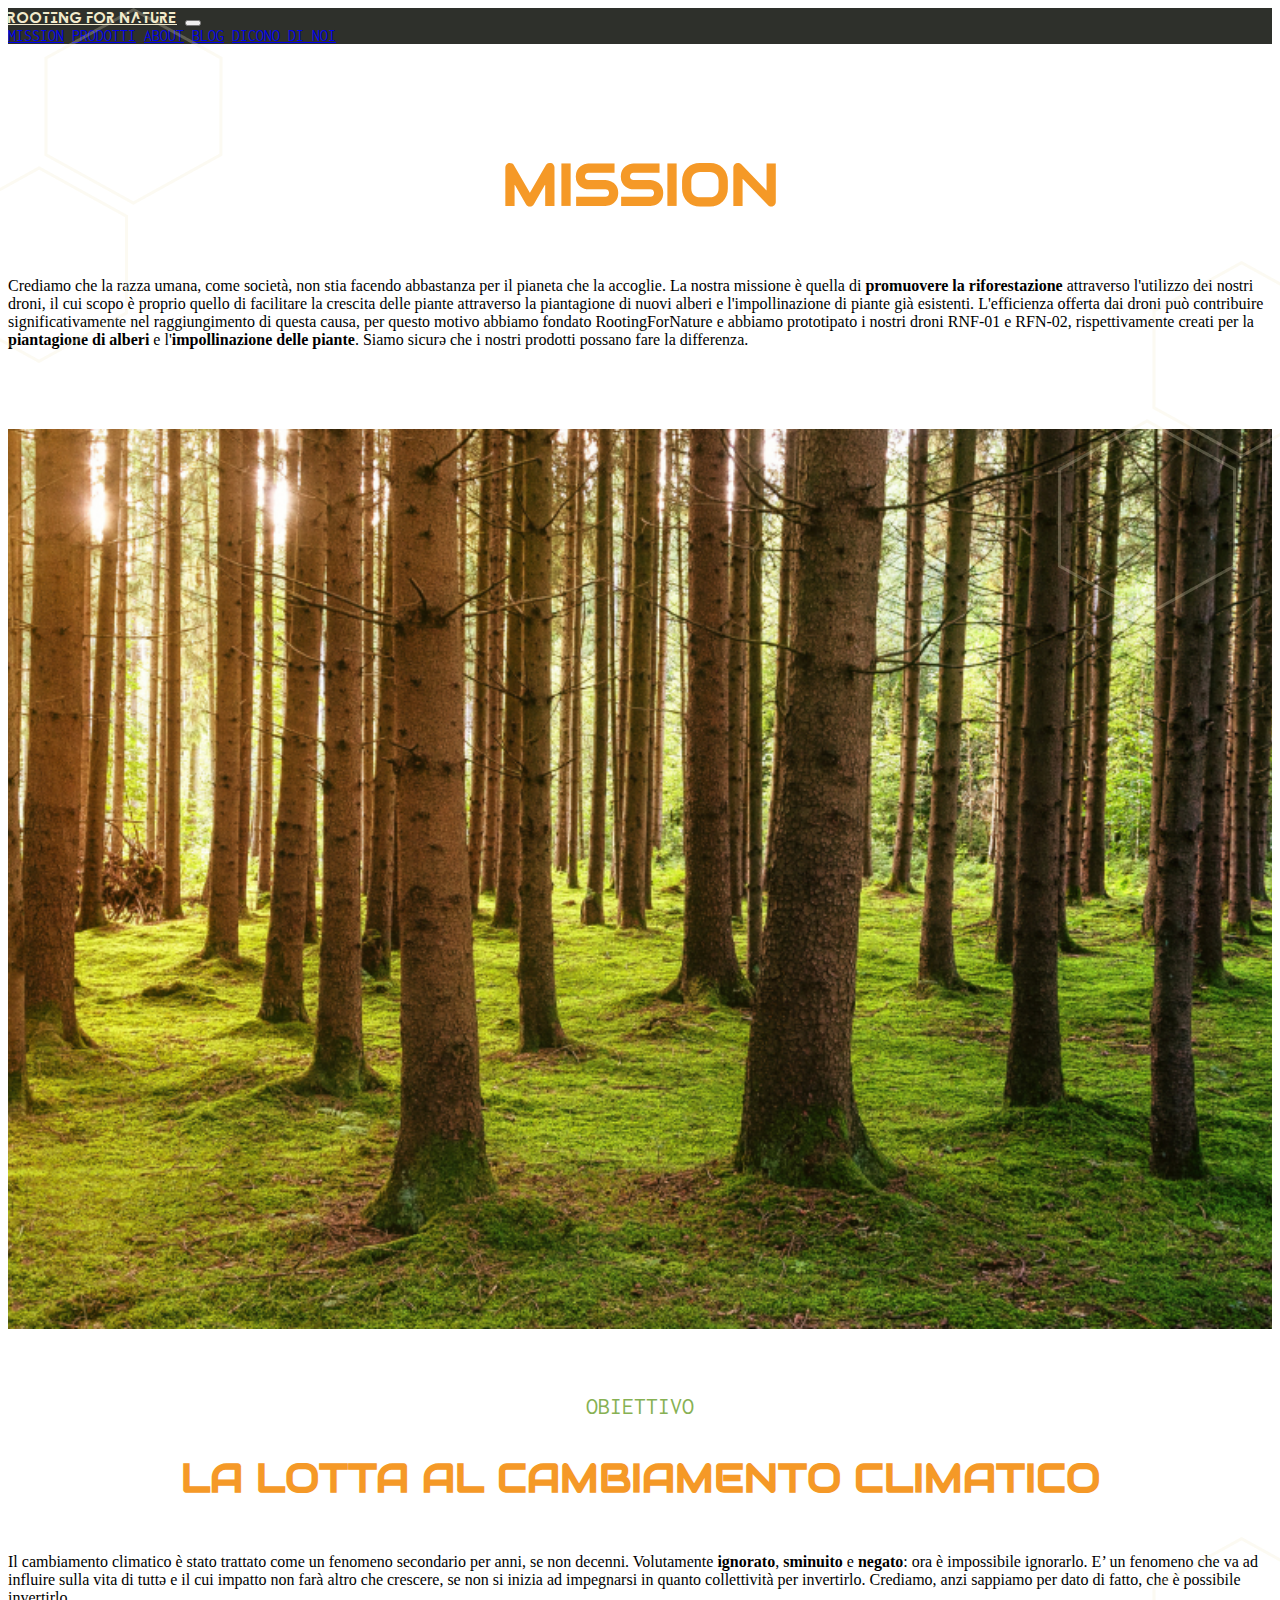
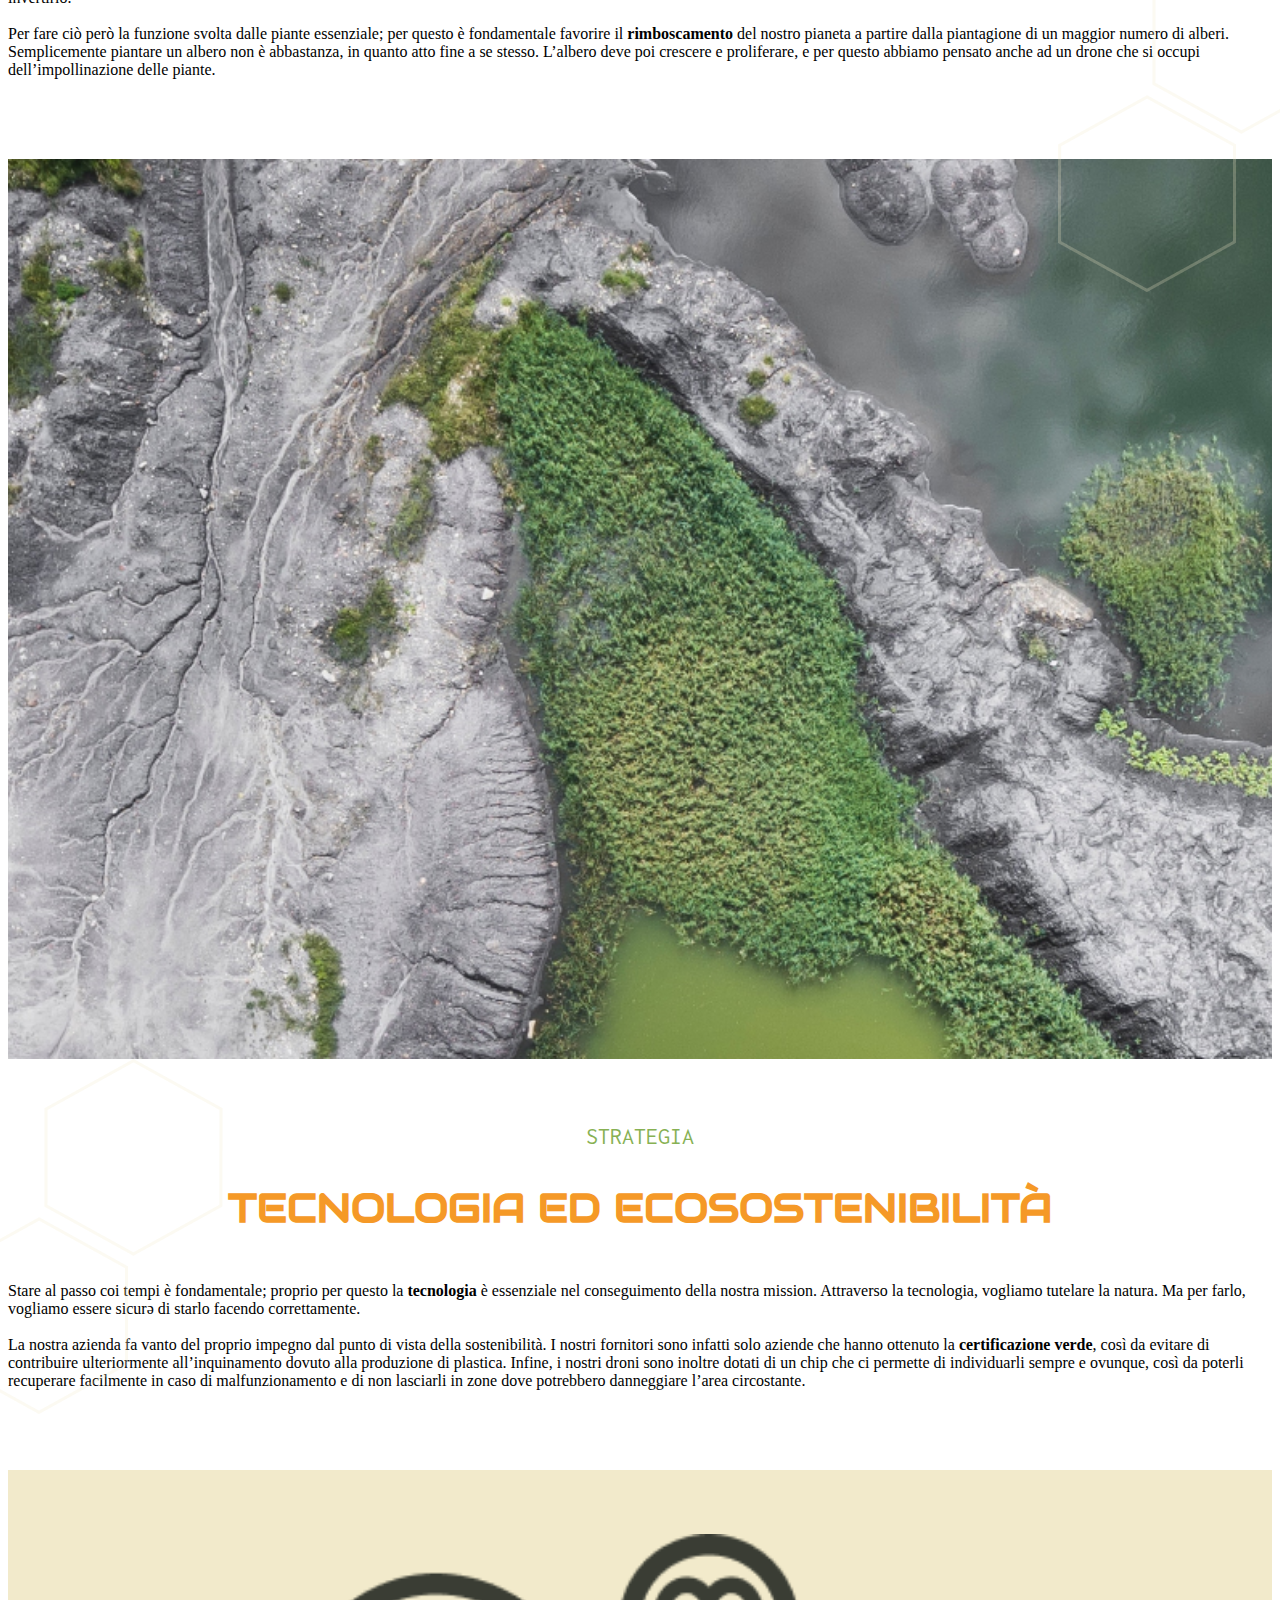
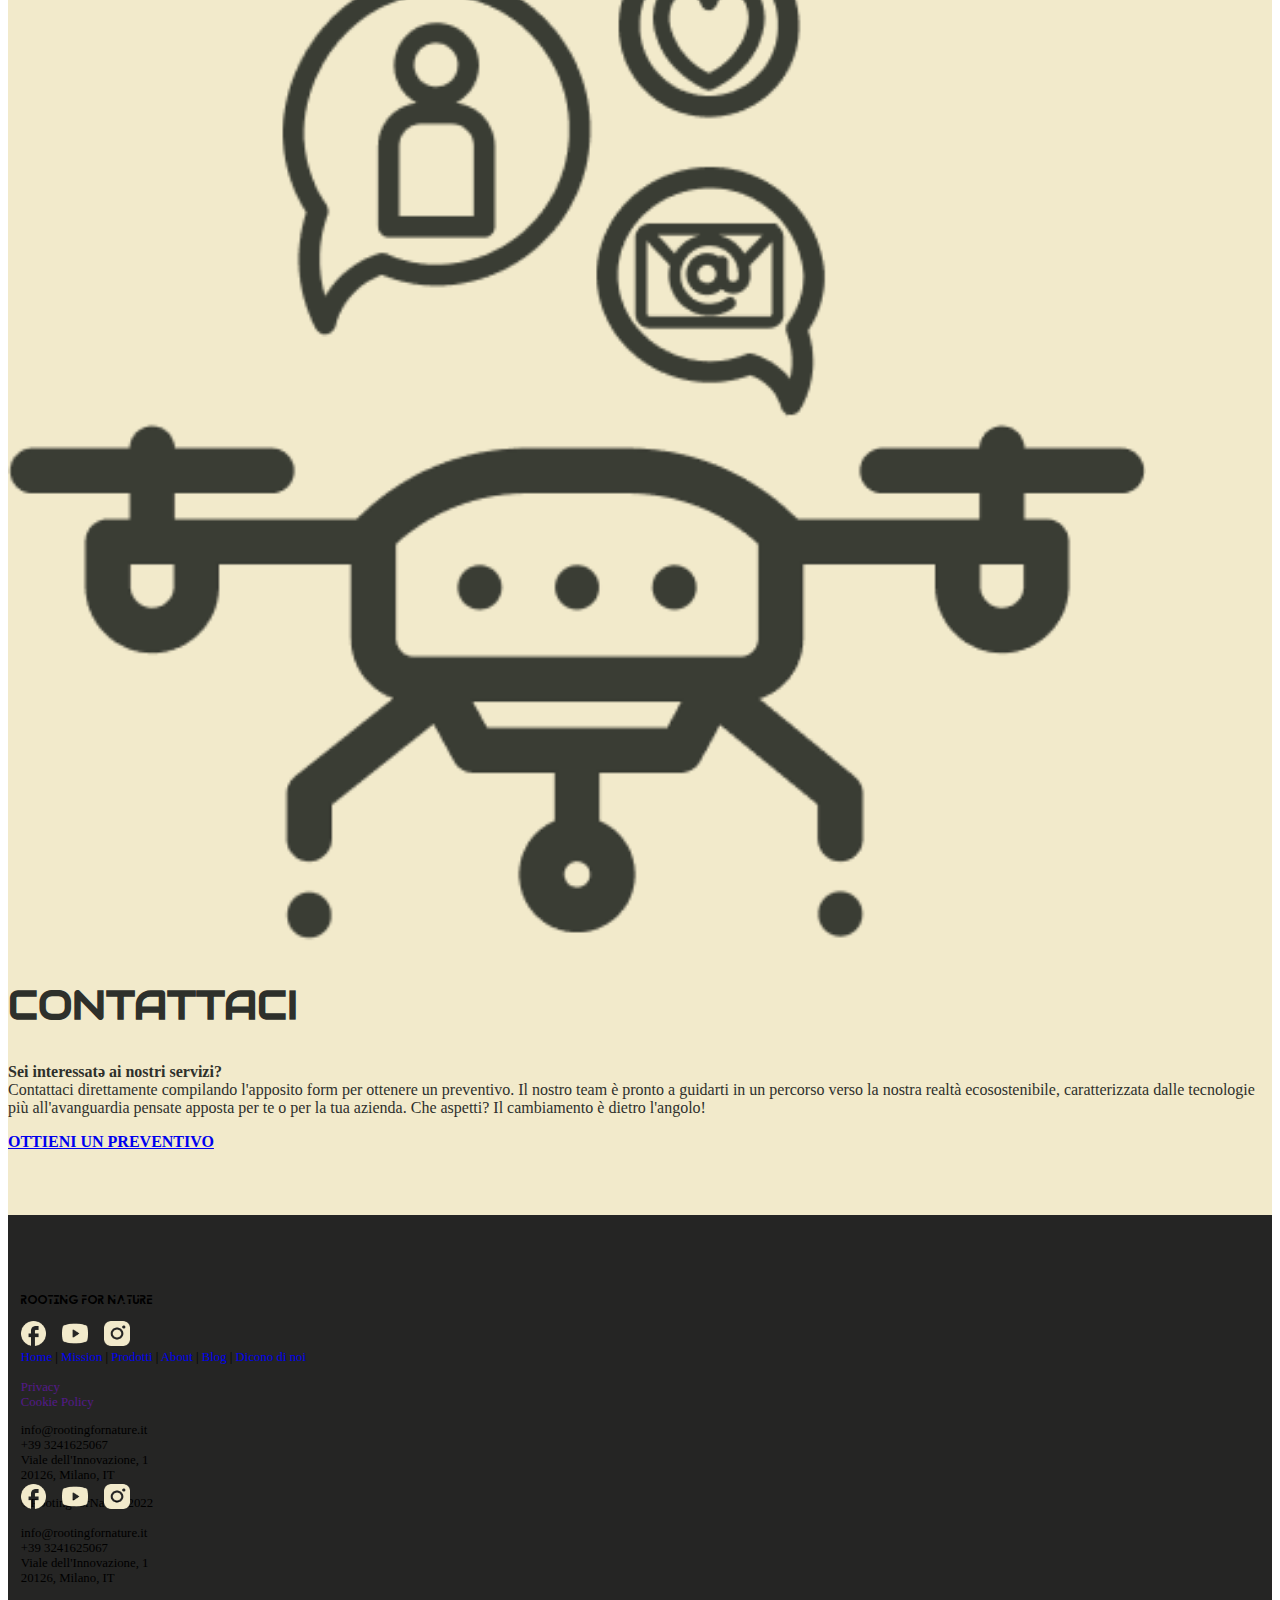
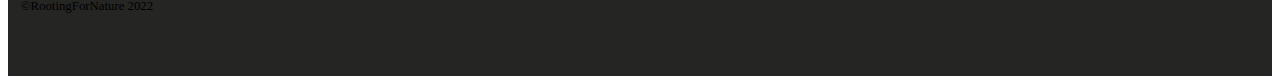
==== 1_mission.html @ 1f1fd715 "i tried" ====
<!DOCTYPE html>
<html lang="it">
    <head>
        <meta charset="UTF-8">
        <meta http-equiv="X-UA-Compatible" content="IE=edge">
        <meta name="viewport" content="width=device-width, initial-scale=1">
        <link href="https://cdn.jsdelivr.net/npm/bootstrap@5.2.3/dist/css/bootstrap.min.css" rel="stylesheet" integrity="sha384-rbsA2VBKQhggwzxH7pPCaAqO46MgnOM80zW1RWuH61DGLwZJEdK2Kadq2F9CUG65" crossorigin="anonymous">
        <link rel="stylesheet" type="text/css" href="css/style.css">

        <title>Mission - Rooting For Nature</title>

    </head>

    <body>

        <div class="divHivelmg d-none d-md-block">
            <div class="hiveLeft">
                <img src="img/hive-sx.png" alt="icona di alveare">
            </div>
        </div>

            <nav id="menu" class="navbar navbar-expand-lg">
            </nav>


            <section>
                <header class="container-fluid">
                    <div class="header-mission align-items-center">
                        <div class="row">
                            <div class="col">
                                <h1 class="secondary-color">MISSION</h1>
                            </div>
                        </div>

                        <div class="divHivelmg d-none d-md-block">
                            <div class="hiveRight">
                                <img src="img/hive-dx.png" alt="icona di alveare" />
                            </div>

                            <!--desktop version-->
                            <div class="row justify-content-center">
                                <div class="col-10">
                                    <div>
                                        <p class="d-block">Crediamo che la razza umana, come società, non stia facendo abbastanza per il pianeta che la accoglie. La  nostra missione è quella di <b>promuovere la riforestazione</b> attraverso l&apos;utilizzo dei nostri droni, il cui scopo è proprio quello di facilitare la crescita delle piante attraverso la piantagione di nuovi alberi e l'impollinazione di piante già esistenti.
                                            <span class="pt-4"> L&apos;efficienza offerta dai droni può contribuire significativamente nel raggiungimento di questa causa, per questo motivo abbiamo fondato RootingForNature e abbiamo prototipato i nostri droni RNF-01 e RFN-02, rispettivamente creati per la <b>piantagione di alberi</b> e l&apos;<b>impollinazione delle piante</b>.
                                            </span> Siamo sicurə che i nostri prodotti possano fare la differenza.
                                        </p>
                                    </div>
                                </div>
                            </div>
                        </div>

                    </div>
                </header>

            </section>

            <div class="container-fluid background-tree">

            </div>


        <section>
            <header class="container-fluid">
                            <div class="header-mission align-items-center">
                                <div class="row">
                                    <div class="col">
                                        <header class="container-fluid">
                                            <div class="header-mission align-items-center">
                                                <div class="row">
                                                    <div class="col">
                                                        <header class="pretitle">OBIETTIVO</header>
                                                    </div>
                                                </div>
                                                <h2 class="secondary-color">La lotta al cambiamento climatico</h2>
                                            </div>
                                            <div class="divHivelmg d-none d-md-block">
                                                <div class="hiveRight">
                                                    <img src="img/hive-dx.png" alt="icona di alveare" />
                                                </div>

                                        </div></header></div>

                                    <!--desktop version-->
                                    <div class="row justify-content-center">
                                        <div class="col-10">
                                        <p> Il cambiamento climatico è stato trattato come un fenomeno secondario per anni, se non decenni. Volutamente <b>ignorato</b>, <b>sminuito</b> e <b>negato</b>: ora è impossibile ignorarlo. E’ un fenomeno che va ad influire sulla vita di tuttə e il cui impatto non farà altro che crescere, se non si inizia ad impegnarsi in quanto collettività per invertirlo. Crediamo, anzi sappiamo per dato di fatto, che è possibile invertirlo.
                                                <br><br>

                                                Per fare ciò però la funzione svolta dalle piante essenziale; per questo è fondamentale favorire il <b>rimboscamento</b> del nostro pianeta a partire dalla piantagione di un maggior numero di alberi. Semplicemente piantare un albero non è abbastanza, in quanto atto fine a se stesso. L’albero deve poi crescere e proliferare, e per questo abbiamo pensato anche ad un drone che si occupi dell’impollinazione delle piante. </p>
                                        </div>
                                    </div>
                                </div>

                                <!--mobile version-->
            <div class="row justify-content-center d-lg-none">
                <div class="col-10">
                    <p> Il cambiamento climatico è stato trattato come un fenomeno secondario per anni, se non decenni. Volutamente ignorato, sminuito e negato: ora è impossibile ignorarlo.
                        <br><br>
                    Sappiamo che è possibile invertirlo, ma per fare ciò il ruolo delle piante è essenziale; per questo è fondamentale favorire il rimboscamento del nostro pianeta a partire dalla piantagione di un maggior numero di alberi.</p>
                </div>
            </div>
            </div></header>

        </section>

        <div class="container-fluid background-image">
        </div>



            <div class="divHivelmg d-none d-md-block">
                <div class="hiveLeft">
                    <img src="img/hive-sx.png" alt="icona di alveare" />
                </div>
            </div>

        <section>
                        <header class="container-fluid">
                            <div class="header-mission align-items-center">
                                <div class="row">
                                    <div class="col">
                                        <header class="container-fluid">
                                            <div class="header-mission align-items-center">
                                                <div class="row">
                                                    <div class="col">
                                                        <header class="pretitle">STRATEGIA</header>
                                                    </div>
                                                </div>
                                                <h2 class="secondary-color">Tecnologia ed ecosostenibilità</h2>
                                            </div>
                                        </header></div>
                                    <!--versione desktop-->
                                    <div class="row justify-content-center">
                                        <div class="col-10">
                                            <p>Stare al passo coi tempi è fondamentale; proprio per questo la <b>tecnologia</b> è essenziale nel conseguimento della nostra mission.
                                                Attraverso la tecnologia, vogliamo tutelare la natura. Ma per farlo, vogliamo essere sicurə di starlo facendo correttamente.

                                                <br>
                                                <br>

                                                La nostra azienda fa vanto del proprio impegno dal punto di vista della sostenibilità. I nostri fornitori sono infatti solo aziende che hanno ottenuto la <b>certificazione verde</b>, così da evitare di contribuire ulteriormente all’inquinamento dovuto alla produzione di plastica. Infine, i nostri droni sono inoltre dotati di un chip che ci permette di individuarli sempre e ovunque, così da poterli recuperare facilmente in caso di malfunzionamento e di non lasciarli in zone  dove potrebbero danneggiare l’area circostante. </p>

                                        </div>
                                    </div>
                                </div>
                            </div></header>
            <!--versione mobile-->
            <div class="row justify-content-center d-lg-none d-none">
                <div class="col-10">
                    <p>Stare al passo coi tempi è fondamentale; proprio per questo la tecnologia è essenziale nel conseguimento della nostra mission. Attraverso la tecnologia, vogliamo tutelare la natura. Ma per farlo, vogliamo essere sicurə di starlo facendo correttamente.
                        La nostra azienda fa vanto del proprio impegno dal punto di vista della sostenibilità. </p>

                </div>
            </div>




        </section>


        <!-- CONTATTACI -->
        <!-- desktop version -->
                        <section class="section-lg-bg">
                            <div class="container-fluid desktop-display light-bg d-flex justify-content-center">
                                <div class="row col-8">
                                    <div class="col">
                                        <img src="img/contact-img.png" alt="drone sezione contattaci" class="home-section-images" />
                                    </div>
                                    <div class="col align-self-center">
                                        <div class="d-flex justify-content-start">
                                            <h2>CONTATTACI</h2>
                                        </div>
                                        <p><b>Sei interessatə ai nostri servizi?</b><br>

                                            Contattaci direttamente compilando l&apos;apposito form per ottenere un preventivo. Il nostro team &egrave; pronto a guidarti in un percorso verso la nostra realt&agrave; ecosostenibile, caratterizzata dalle tecnologie più all&apos;avanguardia pensate apposta per te o per la tua azienda.

                                            Che aspetti? Il cambiamento &egrave; dietro l&apos;angolo!</p>
                                        <a href="3_about.html" class="btn btn-primary">Ottieni un preventivo</a>
                                    </div>

                                </div>
                            </div>

                            <!-- mobile version -->
                            <div class="container-fluid d-lg-none light-bg">
                                <div class="row  px-3">
                                    <div class="text-center">
                                        <h2>CONTATTACI</h2>
                                        <img src="img/contact-icon.svg" alt="icona sezione contattaci"
                                            class="home-section-icon-height" />
                                        <p><b>Sei interessatə ai nostri servizi?</b></br>
                                            Contattaci direttamente compilando l&apos;apposito form per ottenere un preventivo.</p>
                                        <a href="3_about.html" class="btn btn-primary">Ottieni un preventivo</a>
                                    </div>
                                </div>
                            </div>
                        </section>




                            <footer id="footer">
            </footer>

            <script src="https://cdn.jsdelivr.net/npm/bootstrap@5.2.3/dist/js/bootstrap.bundle.min.js" integrity="sha384-kenU1KFdBIe4zVF0s0G1M5b4hcpxyD9F7jL+jjXkk+Q2h455rYXK/7HAuoJl+0I4" crossorigin="anonymous"></script>
        </section>
        
    </body>
    <script src="js/header-footer.js"></script>


</html>
---- css/style.css ----
@import url('https://fonts.googleapis.com/css2?family=Audiowide&family=Inconsolata:wght@400;600;700&family=Poppins:ital,wght@0,400;0,600;0,700;1,400&display=swap');
@import url('index.css');
@import url('about.css');
@import url('blog.css');
@import url('dicono.css');
@import url('prodotti.css');
@import url('mission.css');
@import url('articoli.css');

@font-face {
    font-family: ProcrastinatingPixie;
    src: url(../font/ProcrastinatingPixie.ttf);
}

:root {

    --bs-custom-primary: #87B153;
    --bs-custom-primary-hover: #a4d666;
    --bs-secondary-custom-color: #F59927;

    --bs-bg-dark-green: #2E302B;
    --bs-bg-light-green: #3A3D34;

    --bs-light-body-color: #F2EACB;

    --bs-primary: var(--bs-custom-primary);
    --bs-body-bg: var(--bs-bg-dark-green);
    --bs-body-color: var(--bs-light-body-color);
    --bs-border-radius: 5px;
    --bs-body-font-family: 'Poppins';
    --bs-link-color: var(--bs-light-body-color);
    --bs-link-hover-color: #fff;
    --bs-secondary-rgb: var(--bs-secondary-custom-color);
}

h1 {
    font-family: 'Audiowide';
    font-size: 3.65rem;
    text-transform: uppercase;
}

h2 {
    font-family: 'Audiowide';
    font-size: 2.5rem;
    text-transform: uppercase;
}

h3 {
    font-family: 'Audiowide';
    font-size: 2rem;
    text-transform: uppercase;
}

.subtitle {
    font-family: 'Inconsolata';
    font-size: 1.5rem;
    color: var(--bs-custom-primary);
}

.pretitle {
    font-family: 'Inconsolata';
    font-size: 1.5rem;
    color: var(--bs-custom-primary)
}

.secondary-color {
    color: var(--bs-secondary-rgb);
}

.dark-text {
    color: var(--bs-bg-dark-green)
}


@media (max-width: 767px){

    h1 {
        font-size: 2rem;
    }
    
    h2 {
        font-size: 1.5rem;
    }
    
    h3 {
        font-size: 1.25rem;
    }
    
    .subtitle {
        font-size: 1.5rem;
    }
    
    .pretitle, .subtitle {
        font-size: 1.25rem;
    }
}

.secondary-color {
    color: var(--bs-secondary-rgb);
}

section {
    padding: 4em 0em;
}

.section-lg-bg {
    padding: 0em;
}


.btn {
    text-transform: uppercase;
    font-weight: 600;
}

.btn-primary {
    --bs-btn-color: var(--bs-bg-dark-green);
    --bs-btn-bg: var(--bs-custom-primary);
    --bs-btn-border-color: none;
    --bs-btn-hover-color: var(--bs-bg-dark-green);
    --bs-btn-hover-bg: var(--bs-custom-primary-hover);
    --bs-btn-hover-border-color: none;
    --bs-btn-focus-shadow-rgb: 49,132,253;
    --bs-btn-active-bg: var(--bs-custom-primary-hover);
}

.navbar {
    --bs-navbar-color: var(--bs-light-body-color);
    --bs-navbar-brand-hover-color: #fff;
    font-family: 'Inconsolata', monospace;
    width: 100%;
    background-color: var(--bs-bg-dark-green);
}

.navbar-brand{
    color: var(--bs-light-body-color);
    font-family: 'ProcrastinatingPixie';
}

.navbar-nav {
    --bs-nav-link-hover-color: var(--bs-btn-color);
}

footer{
    background-color: #252524;
    padding: 5em 0em 0em 1em;
    font-size: 0.8rem
}

.rfn{
    font-family: 'ProcrastinatingPixie';
}

.footer-container {
    height: 15em;    
}

footer a {
    text-decoration: none;
}

.footer-icon {
    height: 2em;
    padding-right: 1em;
}


@media (max-width: 767px){
    .row {
        margin-right: 0em;
        margin-left: 0em;
    }
}

.light-green-bg {
    background-color: var(--bs-bg-light-green);
    width: 100%;
    padding: 4em 0em;
}

.light-bg {
    background-color: var(--bs-light-body-color);
    width: 100%;
    padding: 4em 0em;
    color: var(--bs-bg-dark-green);
}

.divHiveImg {
    position:relative; 
}

.hiveRight {
    position:absolute; 
    right:0;
    z-index: 1;
}

.hiveLeft {
    position:absolute; 
    left:0;
    z-index: 1;
}

.divHiveImg img { 
    /*margin-left:-50%;*/
    margin-top:-40%; 
    width:150px
}

@media (max-width: 767px){
    .divHiveImg {
        display: none; 
    }
}
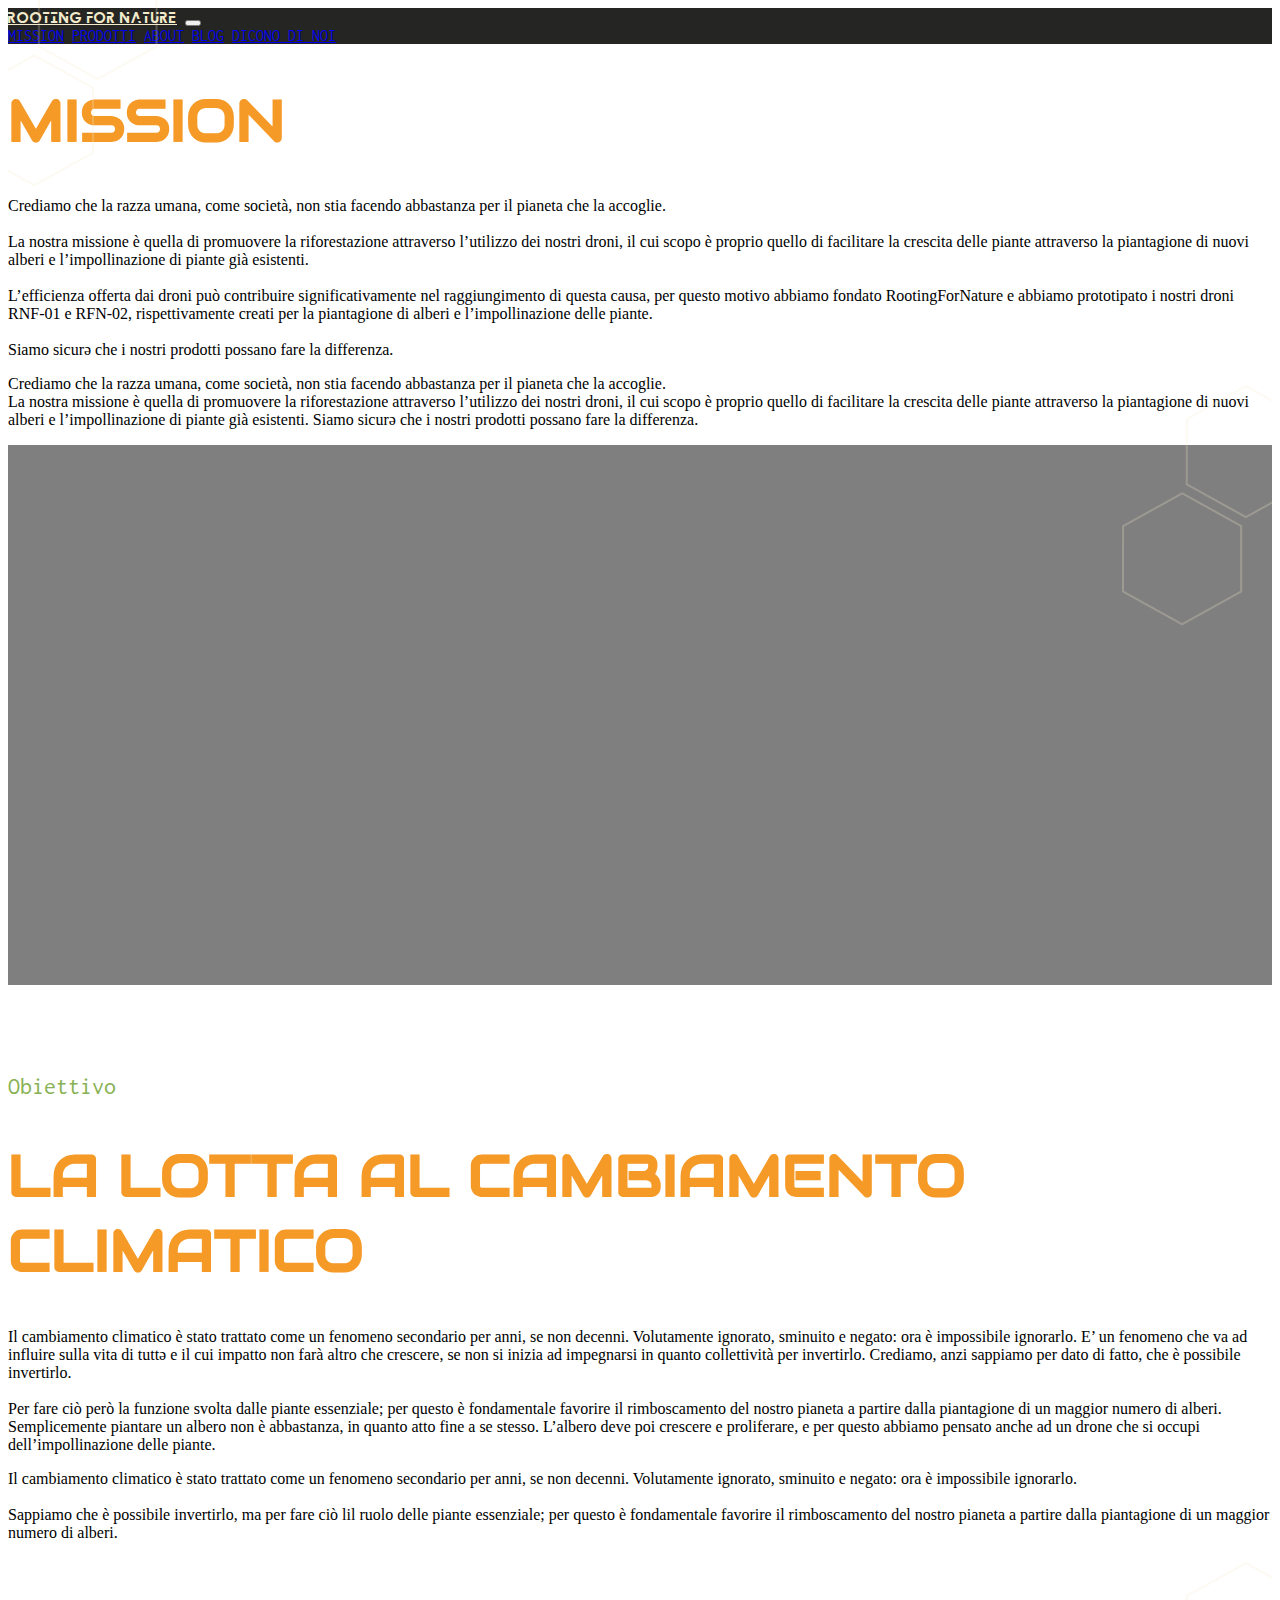
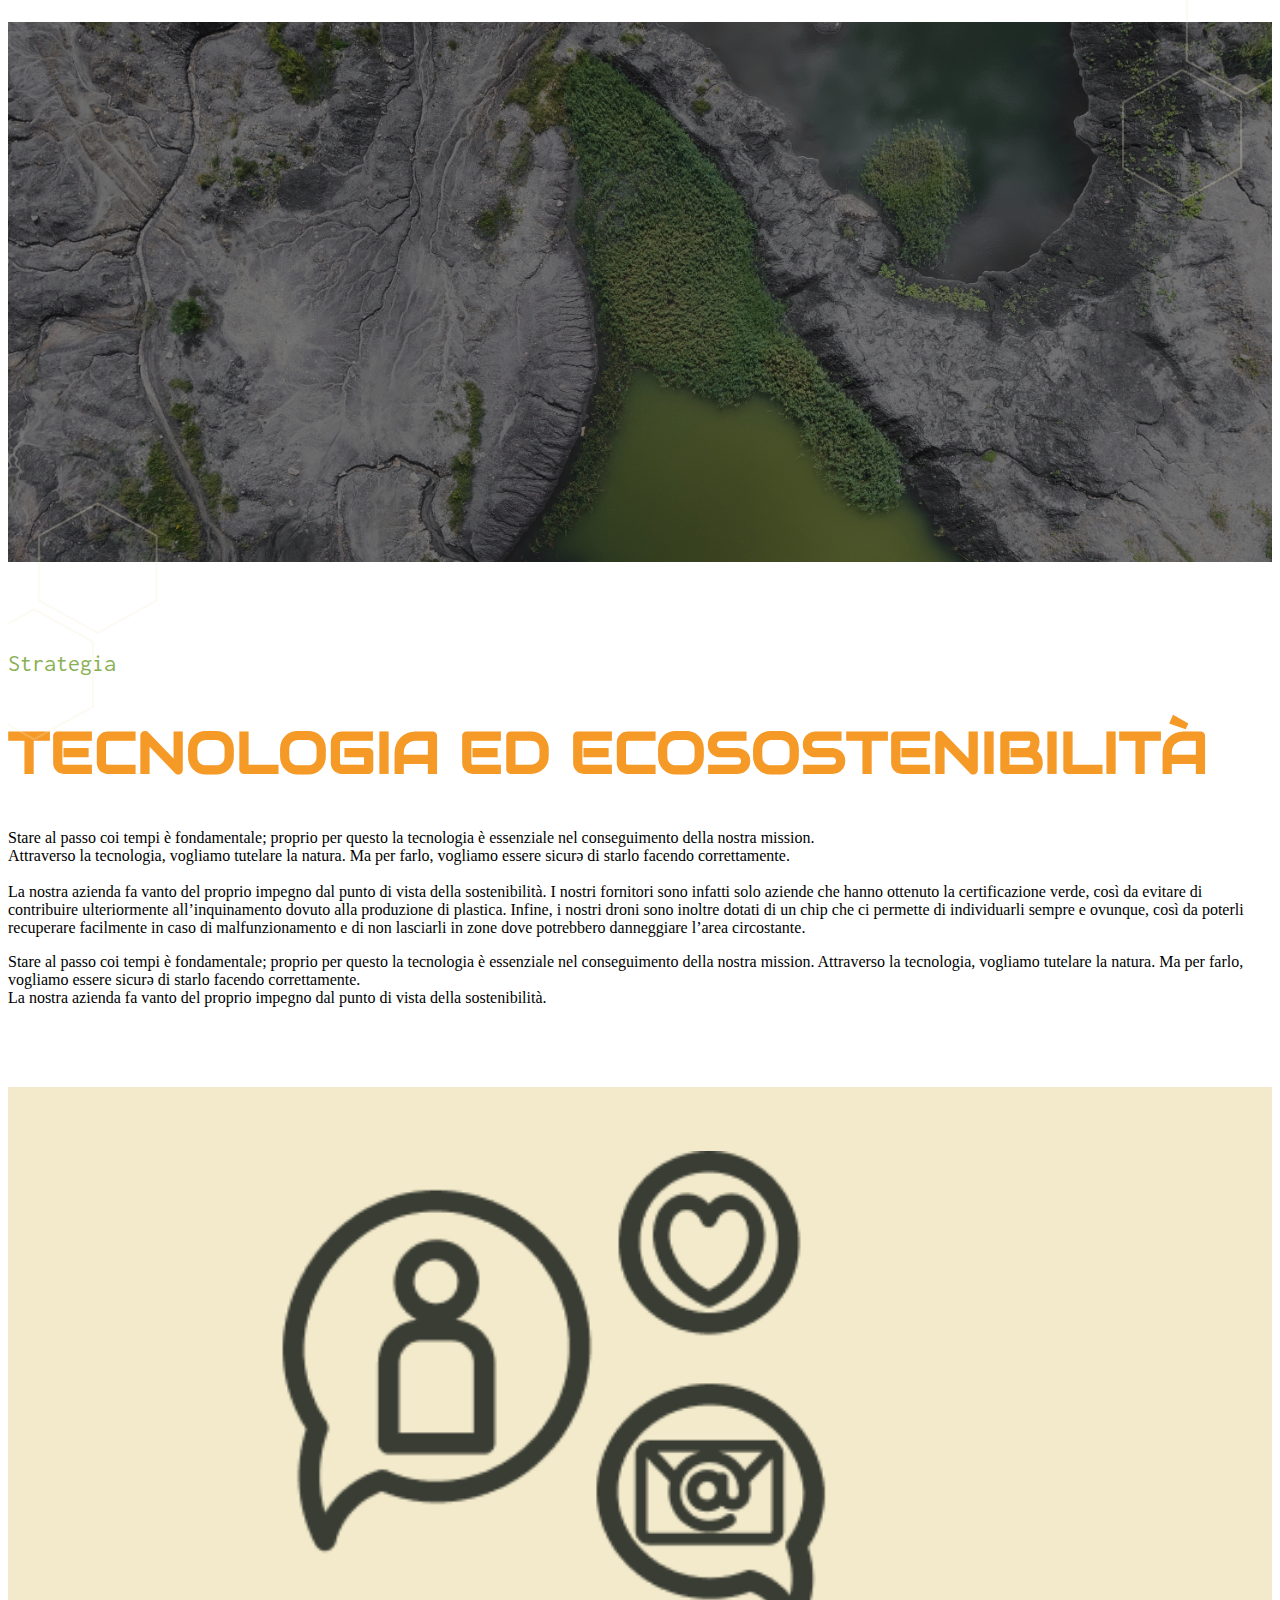
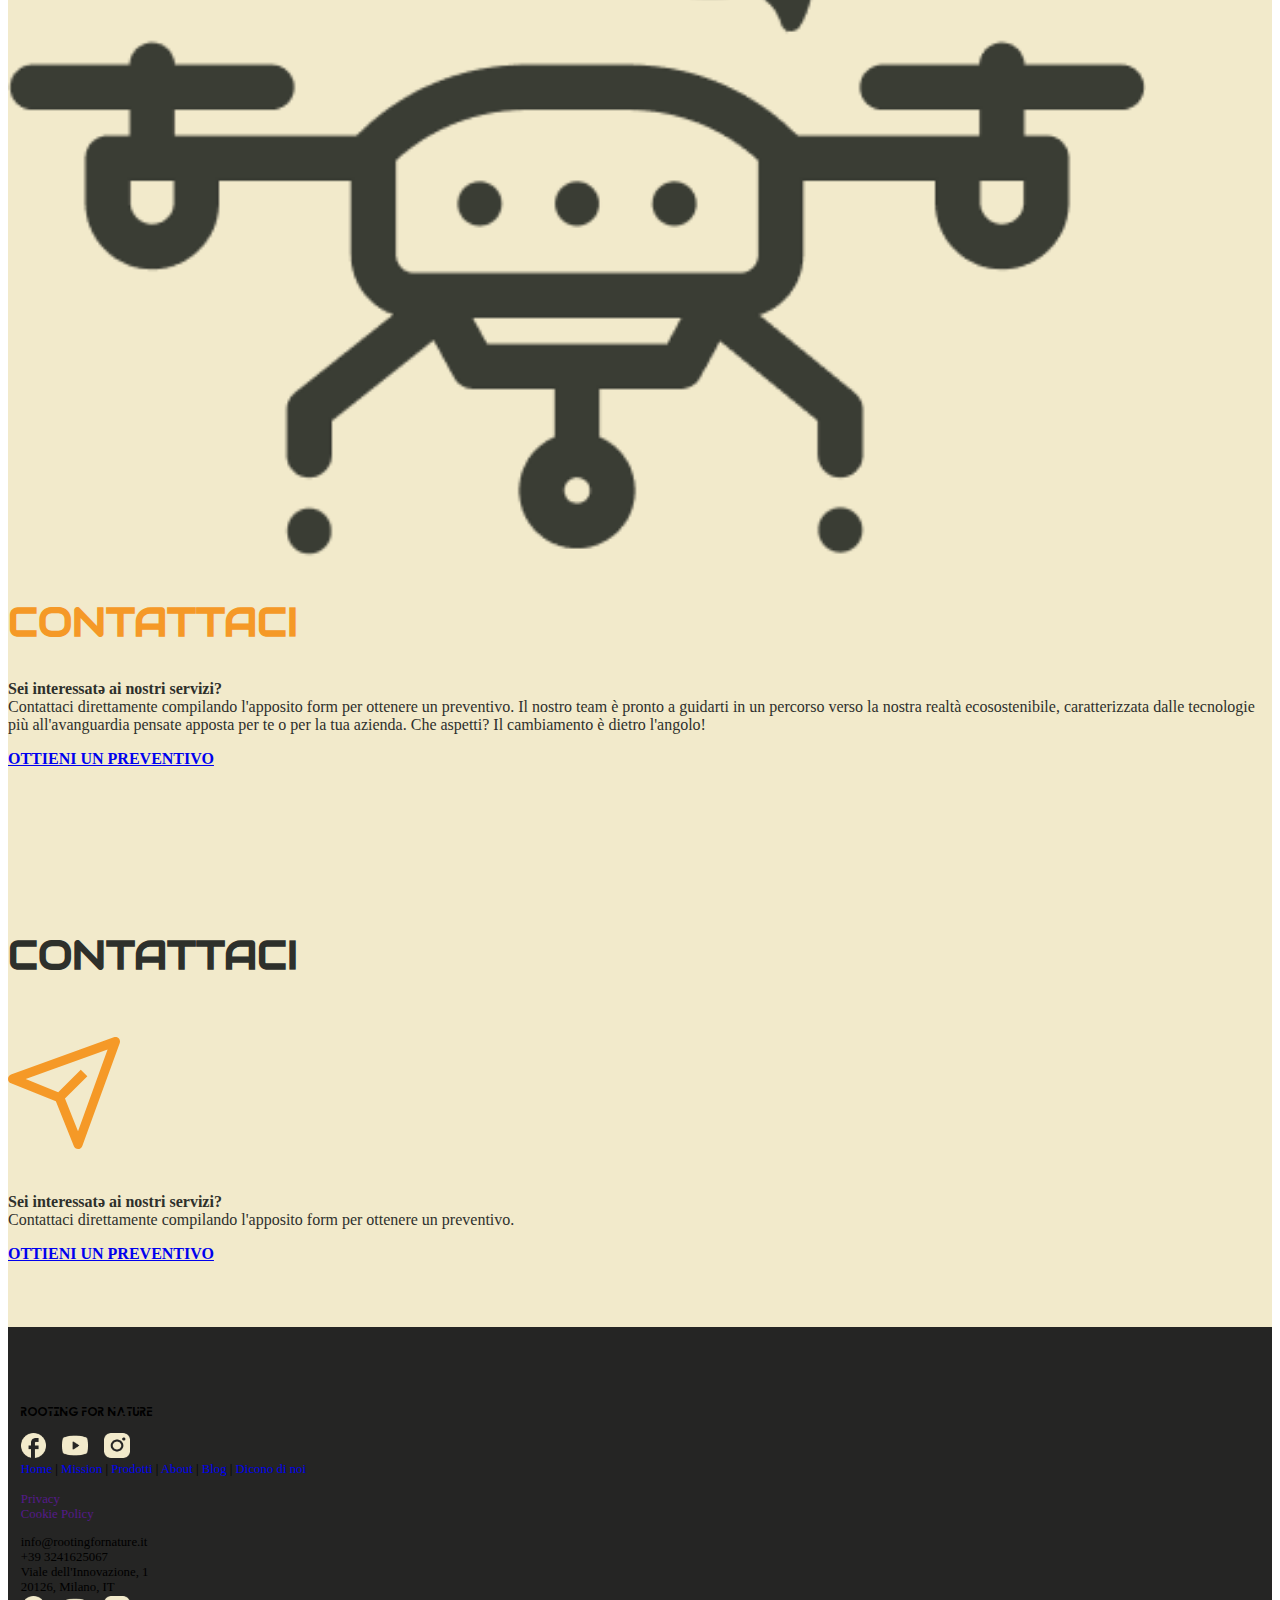
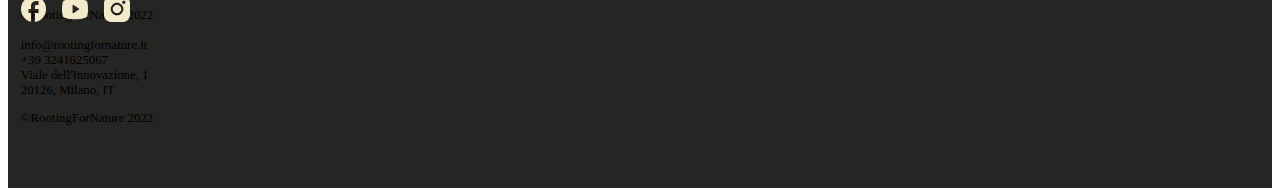
==== commit baf517ed: "mission" ====
--- a/1_mission.html
+++ b/1_mission.html
@@ -1,10 +1,12 @@
 <!DOCTYPE html>
 <html lang="it">
+
     <head>
         <meta charset="UTF-8">
         <meta http-equiv="X-UA-Compatible" content="IE=edge">
         <meta name="viewport" content="width=device-width, initial-scale=1">
-        <link href="https://cdn.jsdelivr.net/npm/bootstrap@5.2.3/dist/css/bootstrap.min.css" rel="stylesheet" integrity="sha384-rbsA2VBKQhggwzxH7pPCaAqO46MgnOM80zW1RWuH61DGLwZJEdK2Kadq2F9CUG65" crossorigin="anonymous">
+        <link href="https://cdn.jsdelivr.net/npm/bootstrap@5.2.3/dist/css/bootstrap.min.css" rel="stylesheet"
+            integrity="sha384-rbsA2VBKQhggwzxH7pPCaAqO46MgnOM80zW1RWuH61DGLwZJEdK2Kadq2F9CUG65" crossorigin="anonymous">
         <link rel="stylesheet" type="text/css" href="css/style.css">
 
         <title>Mission - Rooting For Nature</title>
@@ -12,201 +14,173 @@
     </head>
 
     <body>
-
-        <div class="divHivelmg d-none d-md-block">
+        <div class="divHiveImg d-none d-lg-block">
             <div class="hiveLeft">
-                <img src="img/hive-sx.png" alt="icona di alveare">
+                <img src="img/hive-sx.png" alt="icona di alverare" />
             </div>
         </div>
 
-            <nav id="menu" class="navbar navbar-expand-lg">
-            </nav>
+        <nav id="menu" class="navbar navbar-expand-lg sticky-top">
+        </nav>
 
 
-            <section>
-                <header class="container-fluid">
-                    <div class="header-mission align-items-center">
-                        <div class="row">
-                            <div class="col">
-                                <h1 class="secondary-color">MISSION</h1>
-                            </div>
-                        </div>
+        <div class="container py-5">
+            <h1 class="secondary-color text-center">Mission</h1>
+            <!-- desktop version -->
+            <p class="d-none d-lg-block px-5">Crediamo che la razza umana, come società, non stia facendo abbastanza per
+                il
+                pianeta che la accoglie. <br><br>
+                La nostra missione è quella di promuovere la riforestazione attraverso l’utilizzo dei nostri droni, il
+                cui
+                scopo è proprio quello di facilitare la crescita delle piante attraverso la piantagione di nuovi alberi
+                e
+                l’impollinazione di piante già esistenti.
+                <br><br>
+                L’efficienza offerta dai droni può contribuire significativamente nel raggiungimento di questa causa,
+                per
+                questo motivo abbiamo fondato RootingForNature e abbiamo prototipato i nostri droni RNF-01 e RFN-02,
+                rispettivamente creati per la piantagione di alberi e l’impollinazione delle piante.
+                <br><br>
+                Siamo sicurə che i nostri prodotti possano fare la differenza.
+            </p>
+            <!-- mobile version  -->
+            <p class="d-lg-none">Crediamo che la razza umana, come società, non stia facendo abbastanza per il pianeta
+                che la accoglie.
+                <br>
+                La nostra missione è quella di promuovere la riforestazione attraverso l’utilizzo dei nostri droni, il
+                cui
+                scopo è proprio quello di facilitare la crescita delle piante attraverso la piantagione di nuovi alberi
+                e
+                l’impollinazione di piante già esistenti. Siamo sicurə che i nostri prodotti possano fare la differenza.
+            </p>
+        </div>
+        <div class="divHiveImg d-none d-lg-block">
+            <div class="hiveRight">
+                <img src="img/hive-dx.png" alt="icona di alverare" />
+            </div>
+        </div>
 
-                        <div class="divHivelmg d-none d-md-block">
-                            <div class="hiveRight">
-                                <img src="img/hive-dx.png" alt="icona di alveare" />
-                            </div>
-
-                            <!--desktop version-->
-                            <div class="row justify-content-center">
-                                <div class="col-10">
-                                    <div>
-                                        <p class="d-block">Crediamo che la razza umana, come società, non stia facendo abbastanza per il pianeta che la accoglie. La  nostra missione è quella di <b>promuovere la riforestazione</b> attraverso l&apos;utilizzo dei nostri droni, il cui scopo è proprio quello di facilitare la crescita delle piante attraverso la piantagione di nuovi alberi e l'impollinazione di piante già esistenti.
-                                            <span class="pt-4"> L&apos;efficienza offerta dai droni può contribuire significativamente nel raggiungimento di questa causa, per questo motivo abbiamo fondato RootingForNature e abbiamo prototipato i nostri droni RNF-01 e RFN-02, rispettivamente creati per la <b>piantagione di alberi</b> e l&apos;<b>impollinazione delle piante</b>.
-                                            </span> Siamo sicurə che i nostri prodotti possano fare la differenza.
-                                        </p>
-                                    </div>
-                                </div>
-                            </div>
-                        </div>
-
-                    </div>
-                </header>
-
-            </section>
-
-            <div class="container-fluid background-tree">
-
-            </div>
-
+        <!-- Hero -->
+        <div class="p-5 text-center bg-image hero-mission-1">
+        </div>
+        <!-- Hero -->
 
         <section>
-            <header class="container-fluid">
-                            <div class="header-mission align-items-center">
-                                <div class="row">
-                                    <div class="col">
-                                        <header class="container-fluid">
-                                            <div class="header-mission align-items-center">
-                                                <div class="row">
-                                                    <div class="col">
-                                                        <header class="pretitle">OBIETTIVO</header>
-                                                    </div>
-                                                </div>
-                                                <h2 class="secondary-color">La lotta al cambiamento climatico</h2>
-                                            </div>
-                                            <div class="divHivelmg d-none d-md-block">
-                                                <div class="hiveRight">
-                                                    <img src="img/hive-dx.png" alt="icona di alveare" />
-                                                </div>
+            <div class="container py-5">
+                <p class="subtitle text-center text-uppercase">Obiettivo</p>
+                <h1 class="secondary-color text-center">La lotta al cambiamento climatico</h1>
+                <!-- desktop version -->
+                <p class="d-none d-lg-block px-5">Il cambiamento climatico è stato trattato come un fenomeno secondario
+                    per anni, se non decenni. Volutamente ignorato, sminuito e negato: ora è impossibile ignorarlo. E’
+                    un fenomeno che va ad influire sulla vita di tuttə e il cui impatto non farà altro che crescere, se
+                    non si inizia ad impegnarsi in quanto collettività per invertirlo. Crediamo, anzi sappiamo per dato
+                    di fatto, che è possibile invertirlo.
+                    <br><br>
+                    Per fare ciò però la funzione svolta dalle piante essenziale; per questo è fondamentale favorire il
+                    rimboscamento del nostro pianeta a partire dalla piantagione di un maggior numero di alberi.
+                    Semplicemente piantare un albero non è abbastanza, in quanto atto fine a se stesso. L’albero deve
+                    poi crescere e proliferare, e per questo abbiamo pensato anche ad un drone che si occupi
+                    dell’impollinazione delle piante.
+                </p>
+                <!-- mobile version  -->
+                <p class="d-lg-none">Il cambiamento climatico è stato trattato come un fenomeno secondario per anni, se
+                    non decenni. Volutamente ignorato, sminuito e negato: ora è impossibile ignorarlo.
+                    <br><br>
+                    Sappiamo che è possibile invertirlo, ma per fare ciò lil ruolo delle piante essenziale; per questo è
+                    fondamentale favorire il rimboscamento del nostro pianeta a partire dalla piantagione di un maggior
+                    numero di alberi.
+                </p>
+            </div>
+        </section>
+        <div class="divHiveImg d-none d-lg-block">
+            <div class="hiveRight">
+                <img src="img/hive-dx.png" alt="icona di alverare" />
+            </div>
+        </div>
 
-                                        </div></header></div>
+        <!-- Hero -->
+        <div class="p-5 text-center bg-image hero-mission-2">
+        </div>
+        <!-- Hero -->
+        <div class="divHiveImg d-none d-lg-block">
+            <div class="hiveLeft">
+                <img src="img/hive-sx.png" alt="icona di alverare" />
+            </div>
+        </div>
 
-                                    <!--desktop version-->
-                                    <div class="row justify-content-center">
-                                        <div class="col-10">
-                                        <p> Il cambiamento climatico è stato trattato come un fenomeno secondario per anni, se non decenni. Volutamente <b>ignorato</b>, <b>sminuito</b> e <b>negato</b>: ora è impossibile ignorarlo. E’ un fenomeno che va ad influire sulla vita di tuttə e il cui impatto non farà altro che crescere, se non si inizia ad impegnarsi in quanto collettività per invertirlo. Crediamo, anzi sappiamo per dato di fatto, che è possibile invertirlo.
-                                                <br><br>
-
-                                                Per fare ciò però la funzione svolta dalle piante essenziale; per questo è fondamentale favorire il <b>rimboscamento</b> del nostro pianeta a partire dalla piantagione di un maggior numero di alberi. Semplicemente piantare un albero non è abbastanza, in quanto atto fine a se stesso. L’albero deve poi crescere e proliferare, e per questo abbiamo pensato anche ad un drone che si occupi dell’impollinazione delle piante. </p>
-                                        </div>
-                                    </div>
-                                </div>
-
-                                <!--mobile version-->
-            <div class="row justify-content-center d-lg-none">
-                <div class="col-10">
-                    <p> Il cambiamento climatico è stato trattato come un fenomeno secondario per anni, se non decenni. Volutamente ignorato, sminuito e negato: ora è impossibile ignorarlo.
-                        <br><br>
-                    Sappiamo che è possibile invertirlo, ma per fare ciò il ruolo delle piante è essenziale; per questo è fondamentale favorire il rimboscamento del nostro pianeta a partire dalla piantagione di un maggior numero di alberi.</p>
-                </div>
+        <section>
+            <div class="container py-5">
+                <p class="subtitle text-center text-uppercase">Strategia</p>
+                <h1 class="secondary-color text-center">Tecnologia ed ecosostenibilità</h1>
+                <!-- desktop version -->
+                <p class="d-none d-lg-block px-5">Stare al passo coi tempi è fondamentale; proprio per questo la
+                    tecnologia è essenziale nel conseguimento della nostra mission. <br>
+                    Attraverso la tecnologia, vogliamo tutelare la natura. Ma per farlo, vogliamo essere sicurə di
+                    starlo facendo correttamente.
+                    <br><br>
+                    La nostra azienda fa vanto del proprio impegno dal punto di vista della sostenibilità. I nostri
+                    fornitori sono infatti solo aziende che hanno ottenuto la certificazione verde, così da evitare di
+                    contribuire ulteriormente all’inquinamento dovuto alla produzione di plastica. Infine, i nostri
+                    droni sono inoltre dotati di un chip che ci permette di individuarli sempre e ovunque, così da
+                    poterli recuperare facilmente in caso di malfunzionamento e di non lasciarli in zone dove potrebbero
+                    danneggiare l’area circostante.
+                </p>
+                <!-- mobile version  -->
+                <p class="d-lg-none">Stare al passo coi tempi è fondamentale; proprio per questo la tecnologia è
+                    essenziale nel conseguimento della nostra mission. Attraverso la tecnologia, vogliamo tutelare la
+                    natura. Ma per farlo, vogliamo essere sicurə di starlo facendo correttamente. <br>
+                    La nostra azienda fa vanto del proprio impegno dal punto di vista della sostenibilità.
+                </p>
             </div>
-            </div></header>
-
         </section>
 
-        <div class="container-fluid background-image">
-        </div>
+        <!-- CONTATTACI -->
+        <!-- desktop version -->
+        <section class="section-lg-bg">
+            <div class="container-fluid d-none d-lg-flex light-bg justify-content-center">
+                <div class="row col-8">
+                    <div class="col">
+                        <img src="img/contact-img.png" alt="contact us" class="home-section-images" />
+                    </div>
+                    <div class="col align-self-center">
+                        <div class="d-flex justify-content-start">
+                            <h2 class="secondary-color">CONTATTACI</h2>
+                        </div>
+                        <p><b>Sei interessatə ai nostri servizi?</b><br>
 
+                            Contattaci direttamente compilando l&apos;apposito form per ottenere un preventivo. Il
+                            nostro team &egrave; pronto a guidarti in un percorso verso la nostra realt&agrave;
+                            ecosostenibile, caratterizzata dalle tecnologie più all&apos;avanguardia pensate apposta per
+                            te o per la tua azienda.
 
-
-            <div class="divHivelmg d-none d-md-block">
-                <div class="hiveLeft">
-                    <img src="img/hive-sx.png" alt="icona di alveare" />
-                </div>
-            </div>
-
-        <section>
-                        <header class="container-fluid">
-                            <div class="header-mission align-items-center">
-                                <div class="row">
-                                    <div class="col">
-                                        <header class="container-fluid">
-                                            <div class="header-mission align-items-center">
-                                                <div class="row">
-                                                    <div class="col">
-                                                        <header class="pretitle">STRATEGIA</header>
-                                                    </div>
-                                                </div>
-                                                <h2 class="secondary-color">Tecnologia ed ecosostenibilità</h2>
-                                            </div>
-                                        </header></div>
-                                    <!--versione desktop-->
-                                    <div class="row justify-content-center">
-                                        <div class="col-10">
-                                            <p>Stare al passo coi tempi è fondamentale; proprio per questo la <b>tecnologia</b> è essenziale nel conseguimento della nostra mission.
-                                                Attraverso la tecnologia, vogliamo tutelare la natura. Ma per farlo, vogliamo essere sicurə di starlo facendo correttamente.
-
-                                                <br>
-                                                <br>
-
-                                                La nostra azienda fa vanto del proprio impegno dal punto di vista della sostenibilità. I nostri fornitori sono infatti solo aziende che hanno ottenuto la <b>certificazione verde</b>, così da evitare di contribuire ulteriormente all’inquinamento dovuto alla produzione di plastica. Infine, i nostri droni sono inoltre dotati di un chip che ci permette di individuarli sempre e ovunque, così da poterli recuperare facilmente in caso di malfunzionamento e di non lasciarli in zone  dove potrebbero danneggiare l’area circostante. </p>
-
-                                        </div>
-                                    </div>
-                                </div>
-                            </div></header>
-            <!--versione mobile-->
-            <div class="row justify-content-center d-lg-none d-none">
-                <div class="col-10">
-                    <p>Stare al passo coi tempi è fondamentale; proprio per questo la tecnologia è essenziale nel conseguimento della nostra mission. Attraverso la tecnologia, vogliamo tutelare la natura. Ma per farlo, vogliamo essere sicurə di starlo facendo correttamente.
-                        La nostra azienda fa vanto del proprio impegno dal punto di vista della sostenibilità. </p>
+                            Che aspetti? Il cambiamento &egrave; dietro l&apos;angolo!</p>
+                        <a href="3_about.html" class="btn btn-primary">Ottieni un preventivo</a>
+                    </div>
 
                 </div>
             </div>
 
-
-
-
+            <!-- mobile version -->
+            <div class="container-fluid d-lg-none light-bg">
+                <div class="row  px-3">
+                    <div class="text-center">
+                        <h2>CONTATTACI</h2>
+                        <img src="img/contact-icon.svg" alt="icona sezione contattaci"
+                            class="home-section-icon-height" />
+                        <p><b>Sei interessatə ai nostri servizi?</b><br>
+                            Contattaci direttamente compilando l&apos;apposito form per ottenere un preventivo.</p>
+                        <a href="3_about.html" class="btn btn-primary">Ottieni un preventivo</a>
+                    </div>
+                </div>
+            </div>
         </section>
 
+        <footer id="footer">
+        </footer>
 
-        <!-- CONTATTACI -->
-        <!-- desktop version -->
-                        <section class="section-lg-bg">
-                            <div class="container-fluid desktop-display light-bg d-flex justify-content-center">
-                                <div class="row col-8">
-                                    <div class="col">
-                                        <img src="img/contact-img.png" alt="drone sezione contattaci" class="home-section-images" />
-                                    </div>
-                                    <div class="col align-self-center">
-                                        <div class="d-flex justify-content-start">
-                                            <h2>CONTATTACI</h2>
-                                        </div>
-                                        <p><b>Sei interessatə ai nostri servizi?</b><br>
-
-                                            Contattaci direttamente compilando l&apos;apposito form per ottenere un preventivo. Il nostro team &egrave; pronto a guidarti in un percorso verso la nostra realt&agrave; ecosostenibile, caratterizzata dalle tecnologie più all&apos;avanguardia pensate apposta per te o per la tua azienda.
-
-                                            Che aspetti? Il cambiamento &egrave; dietro l&apos;angolo!</p>
-                                        <a href="3_about.html" class="btn btn-primary">Ottieni un preventivo</a>
-                                    </div>
-
-                                </div>
-                            </div>
-
-                            <!-- mobile version -->
-                            <div class="container-fluid d-lg-none light-bg">
-                                <div class="row  px-3">
-                                    <div class="text-center">
-                                        <h2>CONTATTACI</h2>
-                                        <img src="img/contact-icon.svg" alt="icona sezione contattaci"
-                                            class="home-section-icon-height" />
-                                        <p><b>Sei interessatə ai nostri servizi?</b></br>
-                                            Contattaci direttamente compilando l&apos;apposito form per ottenere un preventivo.</p>
-                                        <a href="3_about.html" class="btn btn-primary">Ottieni un preventivo</a>
-                                    </div>
-                                </div>
-                            </div>
-                        </section>
-
-
-
-
-                            <footer id="footer">
-            </footer>
-
-            <script src="https://cdn.jsdelivr.net/npm/bootstrap@5.2.3/dist/js/bootstrap.bundle.min.js" integrity="sha384-kenU1KFdBIe4zVF0s0G1M5b4hcpxyD9F7jL+jjXkk+Q2h455rYXK/7HAuoJl+0I4" crossorigin="anonymous"></script>
-        </section>
-        
+        <script src="https://cdn.jsdelivr.net/npm/bootstrap@5.2.3/dist/js/bootstrap.bundle.min.js"
+            integrity="sha384-kenU1KFdBIe4zVF0s0G1M5b4hcpxyD9F7jL+jjXkk+Q2h455rYXK/7HAuoJl+0I4"
+            crossorigin="anonymous"></script>
     </body>
     <script src="js/header-footer.js"></script>
 
--- a/css/style.css
+++ b/css/style.css
@@ -84,10 +84,6 @@
     
     h3 {
         font-size: 1.25rem;
-    }
-    
-    .subtitle {
-        font-size: 1.5rem;
     }
     
     .pretitle, .subtitle {
@@ -129,7 +125,7 @@
     --bs-navbar-brand-hover-color: #fff;
     font-family: 'Inconsolata', monospace;
     width: 100%;
-    background-color: var(--bs-bg-dark-green);
+    background-color: #252524;
 }
 
 .navbar-brand{
@@ -162,8 +158,12 @@
 .footer-icon {
     height: 2em;
     padding-right: 1em;
-}
-
+    transition: transform .2s;
+}
+
+.footer-icon:hover {
+    transform: scale(1.2);
+}
 
 @media (max-width: 767px){
     .row {
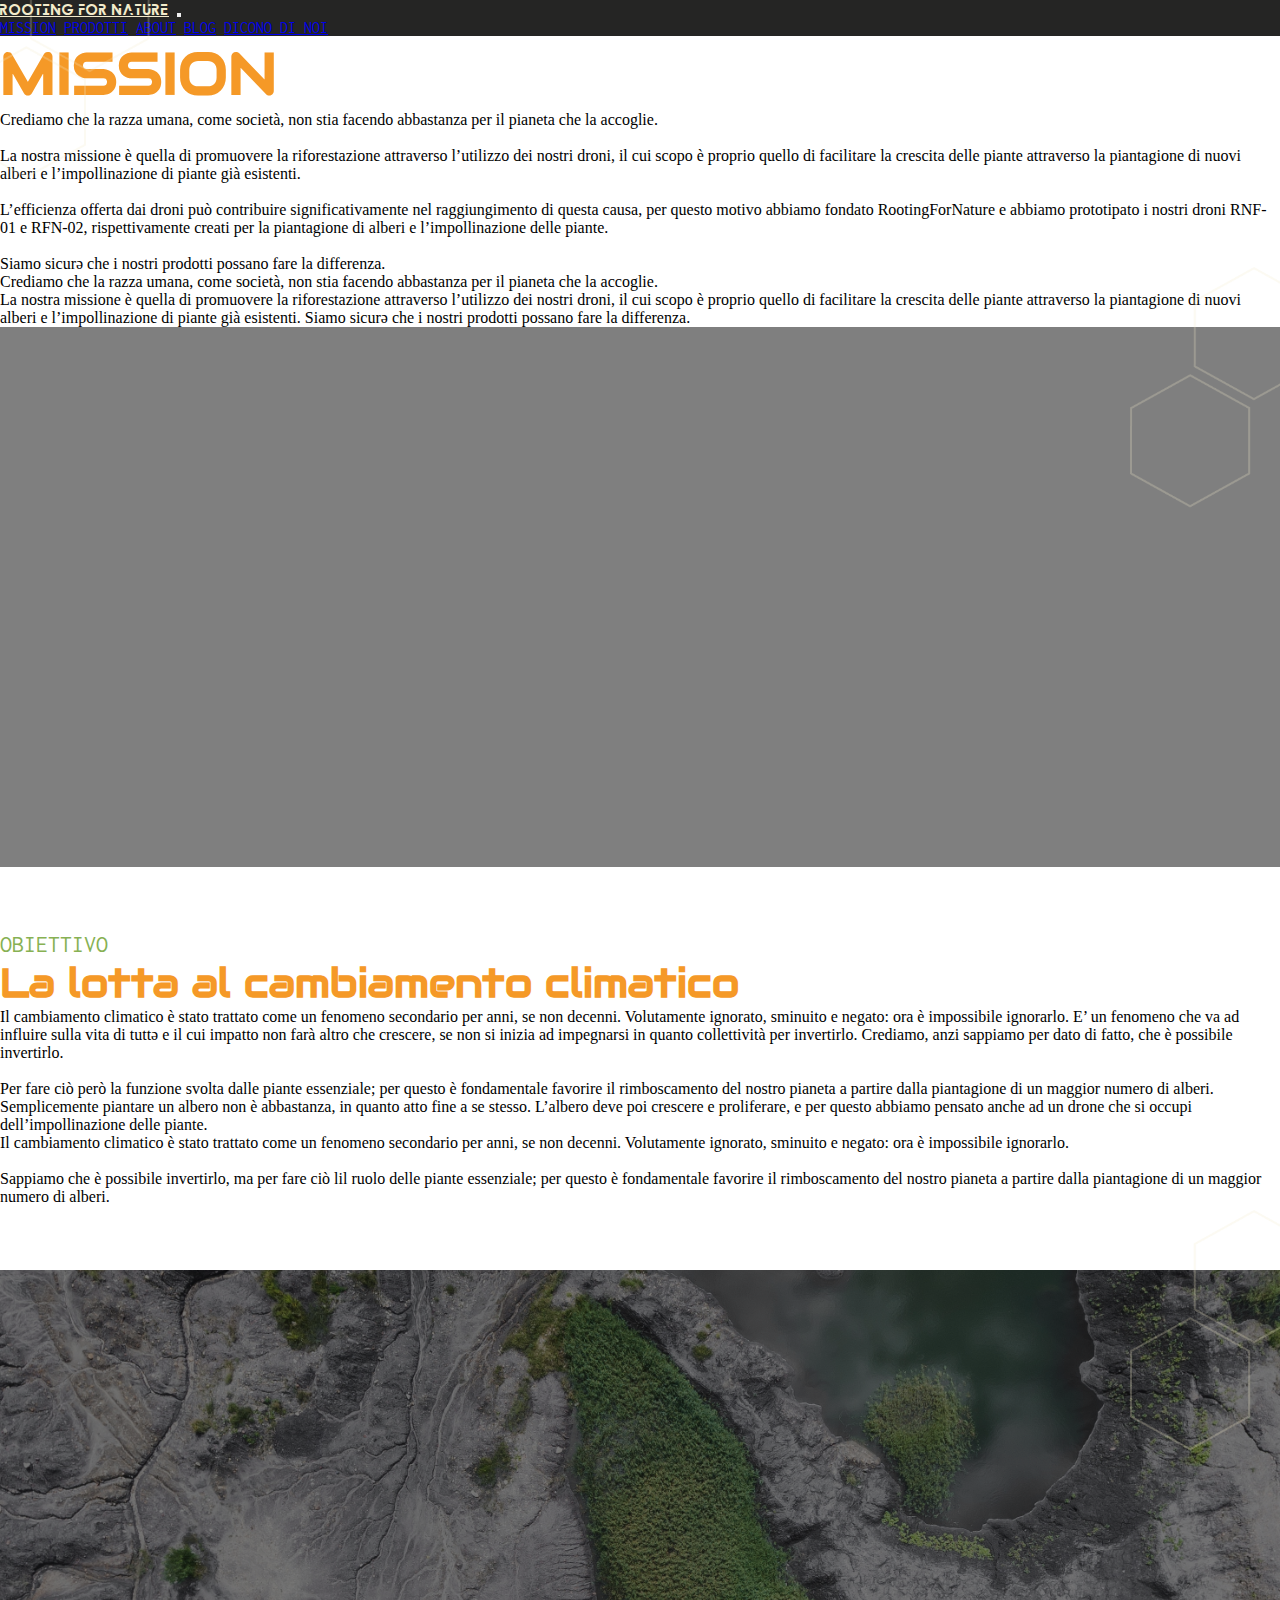
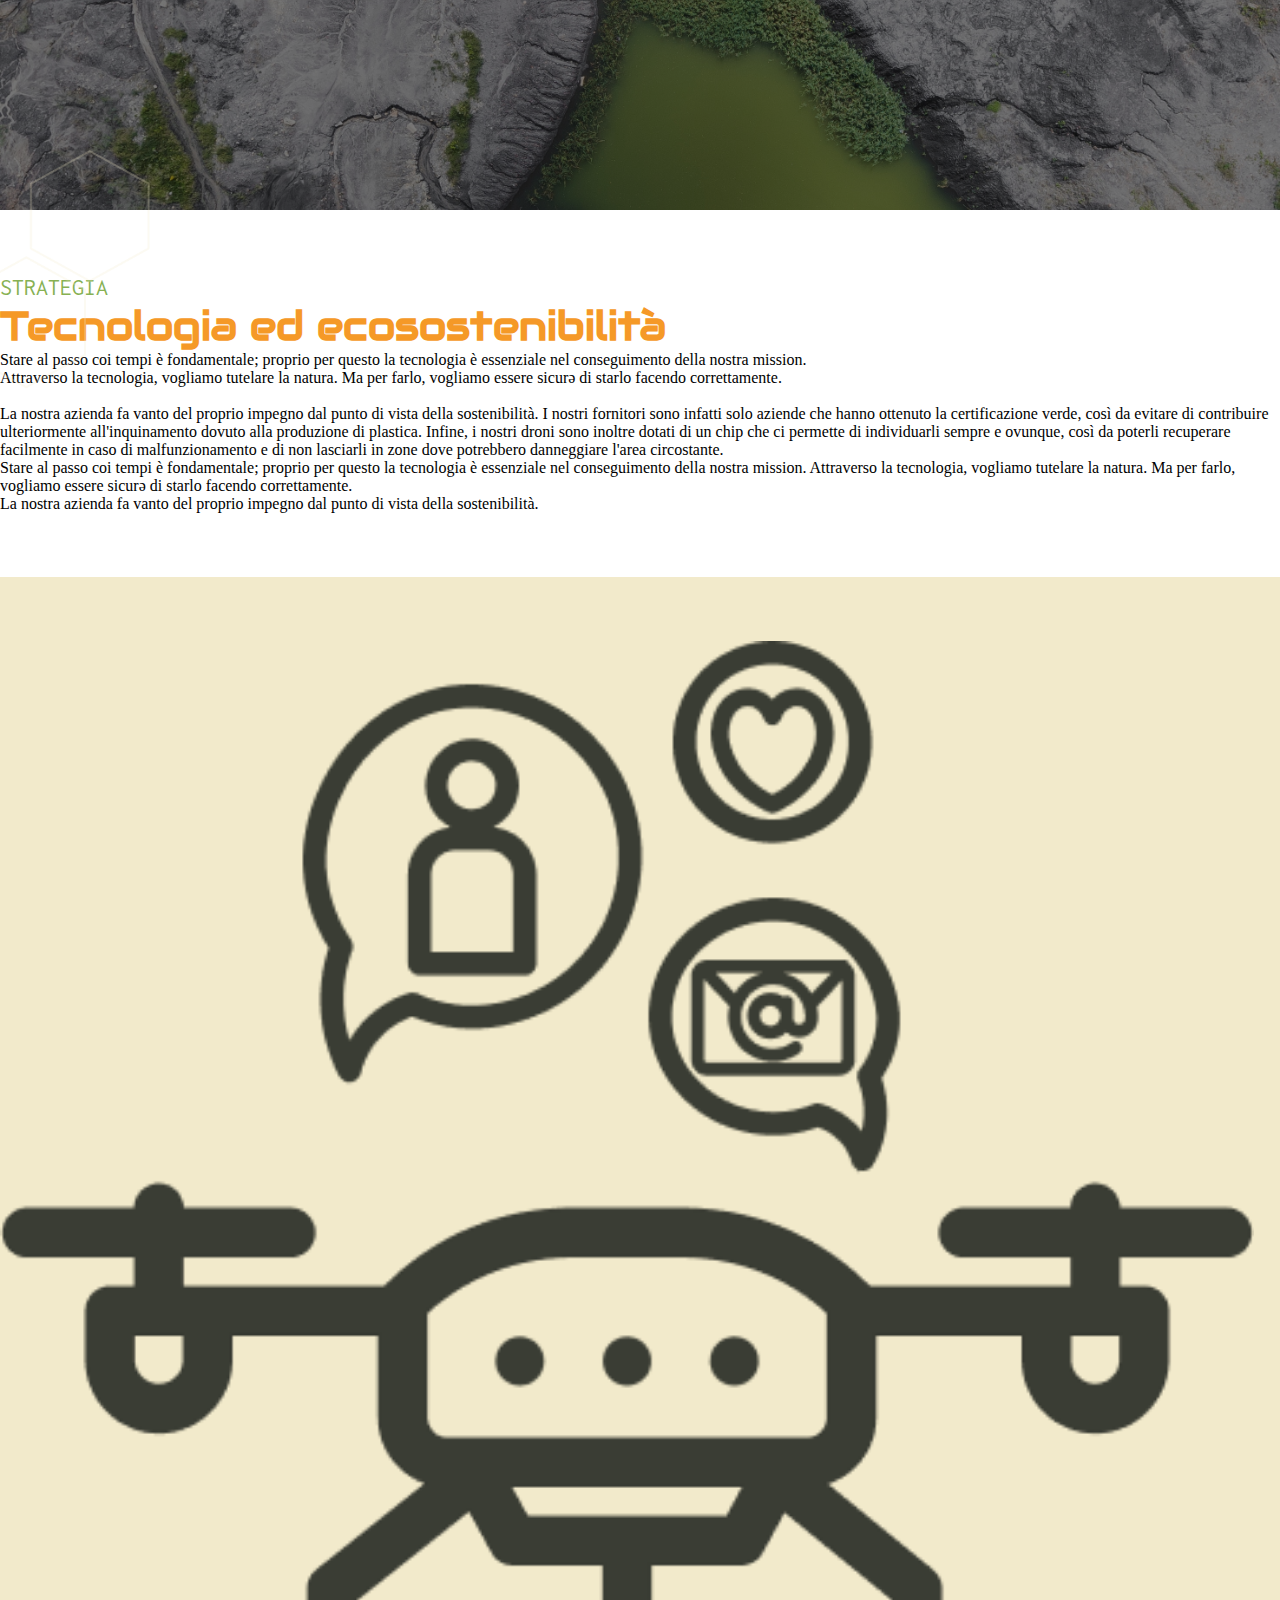
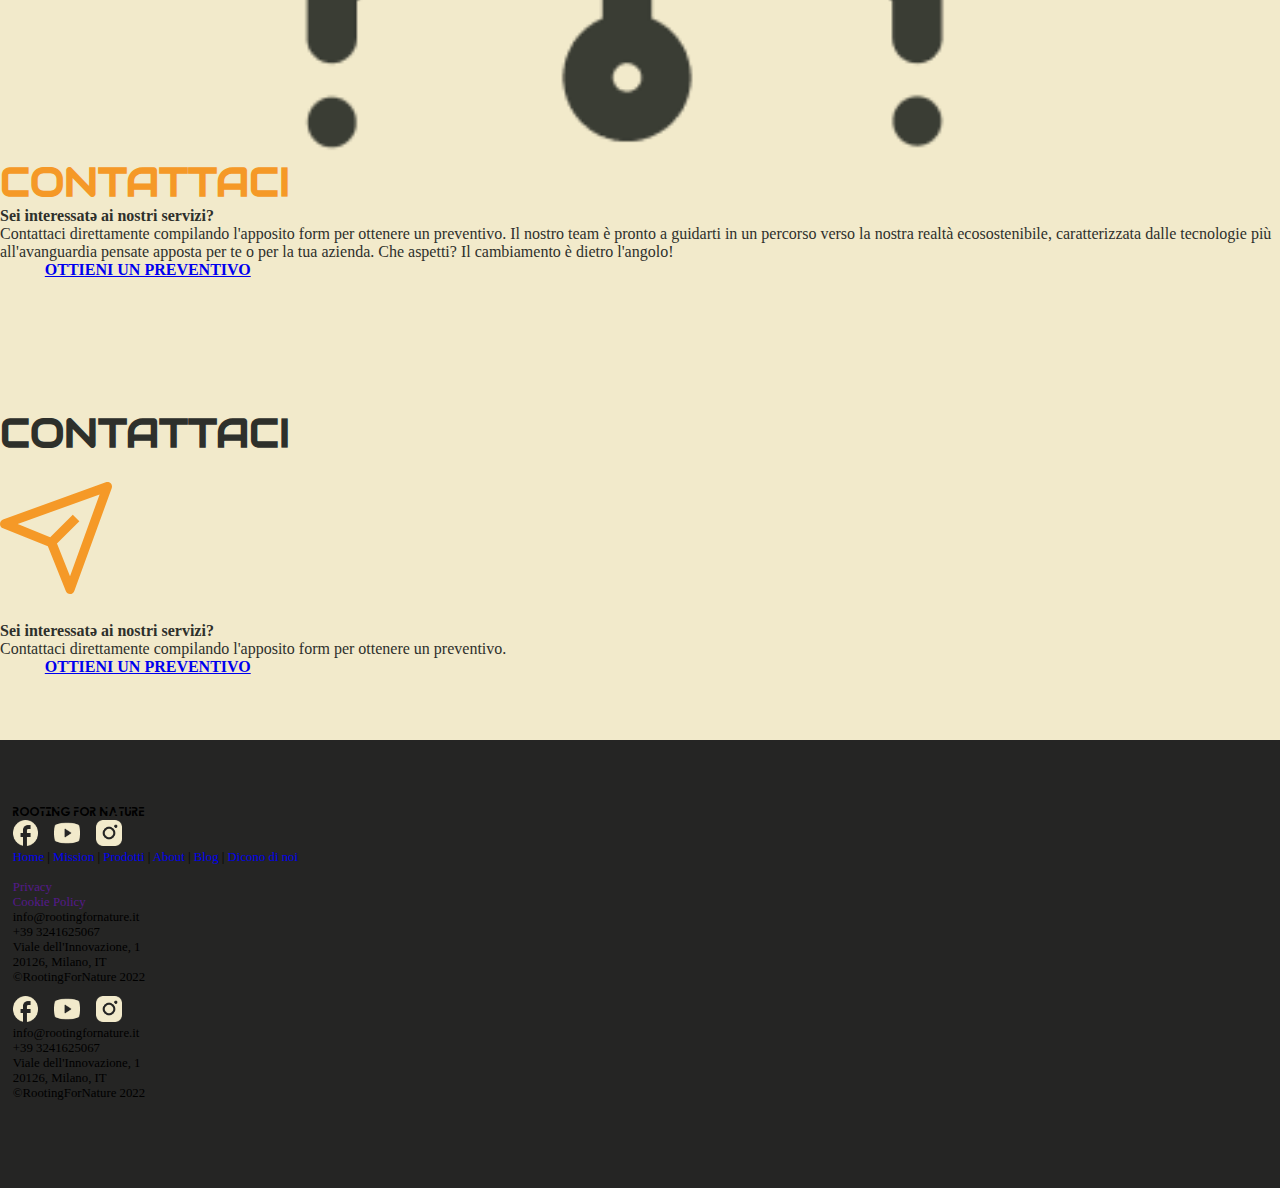
==== commit d7108472: "tra 4 secondi mi impicco" ====
--- a/1_mission.html
+++ b/1_mission.html
@@ -67,8 +67,8 @@
 
         <section>
             <div class="container py-5">
-                <p class="subtitle text-center text-uppercase">Obiettivo</p>
-                <h1 class="secondary-color text-center">La lotta al cambiamento climatico</h1>
+                <p class="subtitle text-center pretitle">Obiettivo</p>
+                <h2 class="secondary-color text-center">La lotta al cambiamento climatico</h2>
                 <!-- desktop version -->
                 <p class="d-none d-lg-block px-5">Il cambiamento climatico è stato trattato come un fenomeno secondario
                     per anni, se non decenni. Volutamente ignorato, sminuito e negato: ora è impossibile ignorarlo. E’
@@ -110,8 +110,8 @@
 
         <section>
             <div class="container py-5">
-                <p class="subtitle text-center text-uppercase">Strategia</p>
-                <h1 class="secondary-color text-center">Tecnologia ed ecosostenibilità</h1>
+                <p class="subtitle text-center pretitle">Strategia</p>
+                <h2 class="secondary-color text-center pb-4">Tecnologia ed ecosostenibilità</h2>
                 <!-- desktop version -->
                 <p class="d-none d-lg-block px-5">Stare al passo coi tempi è fondamentale; proprio per questo la
                     tecnologia è essenziale nel conseguimento della nostra mission. <br>
@@ -120,10 +120,10 @@
                     <br><br>
                     La nostra azienda fa vanto del proprio impegno dal punto di vista della sostenibilità. I nostri
                     fornitori sono infatti solo aziende che hanno ottenuto la certificazione verde, così da evitare di
-                    contribuire ulteriormente all’inquinamento dovuto alla produzione di plastica. Infine, i nostri
+                    contribuire ulteriormente all&apos;inquinamento dovuto alla produzione di plastica. Infine, i nostri
                     droni sono inoltre dotati di un chip che ci permette di individuarli sempre e ovunque, così da
                     poterli recuperare facilmente in caso di malfunzionamento e di non lasciarli in zone dove potrebbero
-                    danneggiare l’area circostante.
+                    danneggiare l&apos;area circostante.
                 </p>
                 <!-- mobile version  -->
                 <p class="d-lg-none">Stare al passo coi tempi è fondamentale; proprio per questo la tecnologia è
--- a/css/style.css
+++ b/css/style.css
@@ -1,9 +1,6 @@
 @import url('https://fonts.googleapis.com/css2?family=Audiowide&family=Inconsolata:wght@400;600;700&family=Poppins:ital,wght@0,400;0,600;0,700;1,400&display=swap');
-@import url('index.css');
 @import url('about.css');
-@import url('blog.css');
 @import url('dicono.css');
-@import url('prodotti.css');
 @import url('mission.css');
 @import url('articoli.css');
 
@@ -33,6 +30,12 @@
     --bs-secondary-rgb: var(--bs-secondary-custom-color);
 }
 
+*{
+    margin: 0;
+    padding: 0;
+    box-sizing: border-box;
+}
+
 h1 {
     font-family: 'Audiowide';
     font-size: 3.65rem;
@@ -42,13 +45,13 @@
 h2 {
     font-family: 'Audiowide';
     font-size: 2.5rem;
-    text-transform: uppercase;
+    /*text-transform: uppercase;*/
 }
 
 h3 {
     font-family: 'Audiowide';
     font-size: 2rem;
-    text-transform: uppercase;
+    /*text-transform: uppercase;*/
 }
 
 .subtitle {
@@ -59,6 +62,7 @@
 
 .pretitle {
     font-family: 'Inconsolata';
+    text-transform: uppercase;
     font-size: 1.5rem;
     color: var(--bs-custom-primary)
 }
@@ -91,10 +95,6 @@
     }
 }
 
-.secondary-color {
-    color: var(--bs-secondary-rgb);
-}
-
 section {
     padding: 4em 0em;
 }
@@ -102,7 +102,6 @@
 .section-lg-bg {
     padding: 0em;
 }
-
 
 .btn {
     text-transform: uppercase;
@@ -118,6 +117,8 @@
     --bs-btn-hover-border-color: none;
     --bs-btn-focus-shadow-rgb: 49,132,253;
     --bs-btn-active-bg: var(--bs-custom-primary-hover);
+    padding-left: 3.5%;
+    padding-right: 3.5%;
 }
 
 .navbar {
@@ -138,6 +139,7 @@
 }
 
 footer{
+    width:100%;
     background-color: #252524;
     padding: 5em 0em 0em 1em;
     font-size: 0.8rem
@@ -202,7 +204,6 @@
 }
 
 .divHiveImg img { 
-    /*margin-left:-50%;*/
     margin-top:-40%; 
     width:150px
 }
@@ -211,4 +212,426 @@
     .divHiveImg {
         display: none; 
     }
+}
+
+
+/* =============================
+    HOME
+   ============================= */
+
+.hero-home {
+    background-image: url("../img/landing-home.jpg"), linear-gradient(rgba(0,0,0,0.5),rgba(0,0,0,0.5));
+    background-position: center;
+    background-repeat: no-repeat;
+    background-size: cover;
+    height: 100vh;
+    background-blend-mode: overlay;
+}
+
+.hero-text {
+    font-size: 1.87rem;
+}
+
+/* sm breackpoint */
+@media (max-width: 575.98px) {
+    .hero-text {
+        font-size: 1rem;
+    }
+}
+
+.w-section {
+    background-image: url("../img/extended-hive.png");
+    background-position: left;
+    background-repeat: no-repeat;
+    background-size: contain;
+}
+
+@media (max-width: 991px){
+    .w-section {
+        background-image: none;
+    }
+
+    .home-w-titles {
+        font-size: 2em;
+    }
+}
+
+.home-w-titles {
+    font-size: 6em;
+    font-family: 'ProcrastinatingPixie';
+    transition: text-shadow 0.5s ease-in;
+}
+.home-w-titles:hover {
+    text-shadow: 0 0 0.3em #F59927, 0 0 0.3em #F59927, 0 0 0.3em #F59927;
+    transition: linear 2s ease-in;
+
+}
+
+.leaf-title {
+    padding: 0px 10px 20px 0px;
+}
+
+.home-section-images{
+    width: 98%;
+    border-radius: 5px;
+}
+
+.home-section-icon-height {
+    height: 7em;
+    margin: 1.5em 0em;
+}
+
+.home-section-icon-width {
+    margin: 1.5em 0em;
+    width: 13em;
+}
+
+.drone-home-img {
+    margin: 1.5em 0em;
+    width: 15em;
+}
+
+img.extended-hive {
+    width: 50%;
+    z-index: -1;
+}
+
+
+/* =============================
+    PRODOTTI
+   ============================= */
+
+.container-fluid {
+    padding-right: 0em;
+    padding-left: 0em;
+}
+
+.header-prodotti {
+    display: flex;
+    flex-direction: column;
+}
+
+.blockquote-footer {
+    color: #f2eacba5;
+}
+
+.justify-content-space-between {
+    display: flex;
+    justify-content: space-between;
+}
+
+.contattaci {
+    background-color: var(--bs-light-body-color);
+}
+
+.header-rfn {
+    position: relative;
+}
+
+
+@media screen and (max-width:767px) {
+    
+    .header-rfn {
+        display: flex;
+        flex-direction: column;
+    }
+
+    .title-rfn01, .title-rfn02 {
+        order:1;
+    }
+
+    .title-rfn02 {
+        text-align: right;
+    }
+
+    .img-rfn {
+        order: 2;
+    }
+
+    .rfn02-align {
+        left: 0;
+    }
+
+    .drone-sm-png {
+        position: absolute;
+        width: 40vw;
+        right: 0;
+        top: 7rem;
+    }
+
+    .icon-contattaci {
+        width: 8em;
+    }
+
+    .dark-text {
+        text-align: center;
+    }
+}
+
+@media screen and (min-width:768px) {
+
+    .justify-content-end {
+    display: flex;
+    justify-content: end;
+    }
+
+    .img-background1 {
+        background-image: url("../img/img-bg-rfn01.jpg");
+        background-size: cover;
+        background-repeat: no-repeat;
+    }
+    
+    .img-background2 {
+        background-image: url("../img/img-bg-rfn02.jpg");
+        background-size: cover;
+        background-repeat: no-repeat;
+    }
+
+    .drone-lg-png {
+        position: absolute;
+        width: 50vw;
+        max-width: 700px;
+        min-width: 600px;
+    }
+
+    .rfn02-align {
+        right: 0;
+    }
+
+    .rfn01-intro, .rfn02-intro {
+        height: 46em;
+        display: flex;
+    }
+    
+    .wrap-contattaci {
+        height: 733px;
+        display: flex;
+        justify-content: space-around;
+    }
+}
+
+/* =============================
+    BLOG
+   ============================= */
+
+.header-blog{ 
+    display: flex; 
+    justify-content: center; 
+    flex-direction: row; 
+    margin: auto; 
+} 
+ 
+.justify-content-evenly{ 
+    display: flex; 
+    justify-content: space-evenly; 
+} 
+
+.wrap-article{ 
+    height: 573px;  
+} 
+ 
+.align-items-center{ 
+    display: flex; 
+    align-items: center; 
+} 
+
+.light{ 
+    background-color: var(--bs-bg-light-green);  
+} 
+
+.dark{ 
+    background-color: var(--bs-bg-light-dark); 
+}
+
+
+/****** css vecchio carosello *****/
+/* .light-card{ 
+    background-color: var(--bs-light-body-color) ;  
+} 
+
+.carousel-card{
+    display: flex;
+
+}
+
+.img-card-article1 {
+    background-image: url(../img-blog/articolocard1.jpg);
+    background-size: cover;
+    width: 280px;
+    height: 236px;
+}
+
+.img-card-article2 {
+    background-image: url(../img-blog/articolocard2.jpg);
+    background-size: cover;
+    width: 280px;
+    height: 236px;
+}
+
+.img-card-article3 {
+    background-image: url(../img-blog/articolocard3.jpg);
+    background-size: cover;
+    width: 280px;
+    height: 236px;
+}
+
+.img-card-article4 {
+    background-image: url(../img-blog/articolocard4.jpg);
+    background-size: cover;
+    width: 280px;
+    height: 236px;
+}
+
+.img-card-article5 {
+    background-image: url(../img-blog/articolocard5.jpg);
+    background-size: cover;
+    width: 280px;
+    height: 236px;
+}
+
+.img-card-article6 {
+    background-image: url(../img-blog/articolocard6.jpg);
+    background-size: cover;
+    width: 280px;
+    height: 236px;
+}
+ 
+.card-title{ 
+ color: var(--bs-bg-dark-green); 
+ padding-top: 0.625rem; 
+} 
+.card-text{ 
+    color: var(--bs-bg-light-green); 
+} 
+ 
+h4 { 
+ 
+    font-family: 'Audiowide'; 
+    font-size: 1.5rem; 
+    text-transform: uppercase; 
+ 
+} 
+ 
+.img-fluid{ 
+    padding-top: 1.5rem; 
+    padding-left: 1rem; 
+    padding-right: 1rem; 
+} 
+ 
+.margin{ 
+    margin: auto; 
+    padding-top: 1.875rem; 
+    padding-bottom: 1.25rem; 
+} 
+
+
+.carousel-control-prev,
+.carousel-control-next {
+  background-color: #e1e1e1;
+  width: 5vh;
+  height: 5vh;
+  border-radius: 50%;
+  top: 50%;
+  transform: translateY(-50%);
+}
+
+  
+.cards-wrapper {
+    display: flex;
+    justify-content: center;
+    
+}
+
+.card {
+    margin: 0 0.5em;
+    box-shadow: 2px 6px 8px 0 rgba(22, 22, 26, 0.18);
+    border: none;
+    border-radius: 3;
+    width: 50vh;
+    display: flex;
+    flex-direction: column;
+    align-items: center;
+}
+.carousel-inner {
+    padding: 1em;
+} */
+
+
+/****** css nuovo carosello *****/
+
+.card-text{ 
+    color: var(--bs-bg-light-green); 
+} 
+
+.card-carousel {
+    display: flex;
+    justify-content: space-between;
+}
+
+.card {
+    background-color: #F2EACB;
+    padding: 20px;
+    margin: 1rem;
+}
+
+.card-title {
+    text-align: center;
+}
+
+.card-text {
+    height: 155px;
+}
+
+.cta-card {
+    text-align: center;
+}
+  
+ 
+@media screen and (max-width: 767px) { 
+    .wrap-article { 
+        padding-top: 35px; 
+        padding-bottom: 35px; 
+    } 
+ 
+    .article-order { 
+        display: flex; 
+    } 
+ 
+    .title-article1{ 
+        order:1; 
+    } 
+ 
+    .img-article1{ 
+        order:2; 
+    } 
+ 
+    .text-article { 
+        order:3; 
+    }
+
+    .card {
+        margin-left:0;
+        margin-right:0;
+    }
+
+    .card-text {
+        height: 110px;
+    }
+
+    .card-carousel {
+        margin-left: 1rem;
+        margin-right: 1rem;
+    }
+    
+    .second-article {
+        flex-direction: column-reverse;
+    }
+
+} 
+ 
+@media screen and (min-width:768px) { 
+    .wrap-article { 
+        height: 573px; 
+    }
+    
 }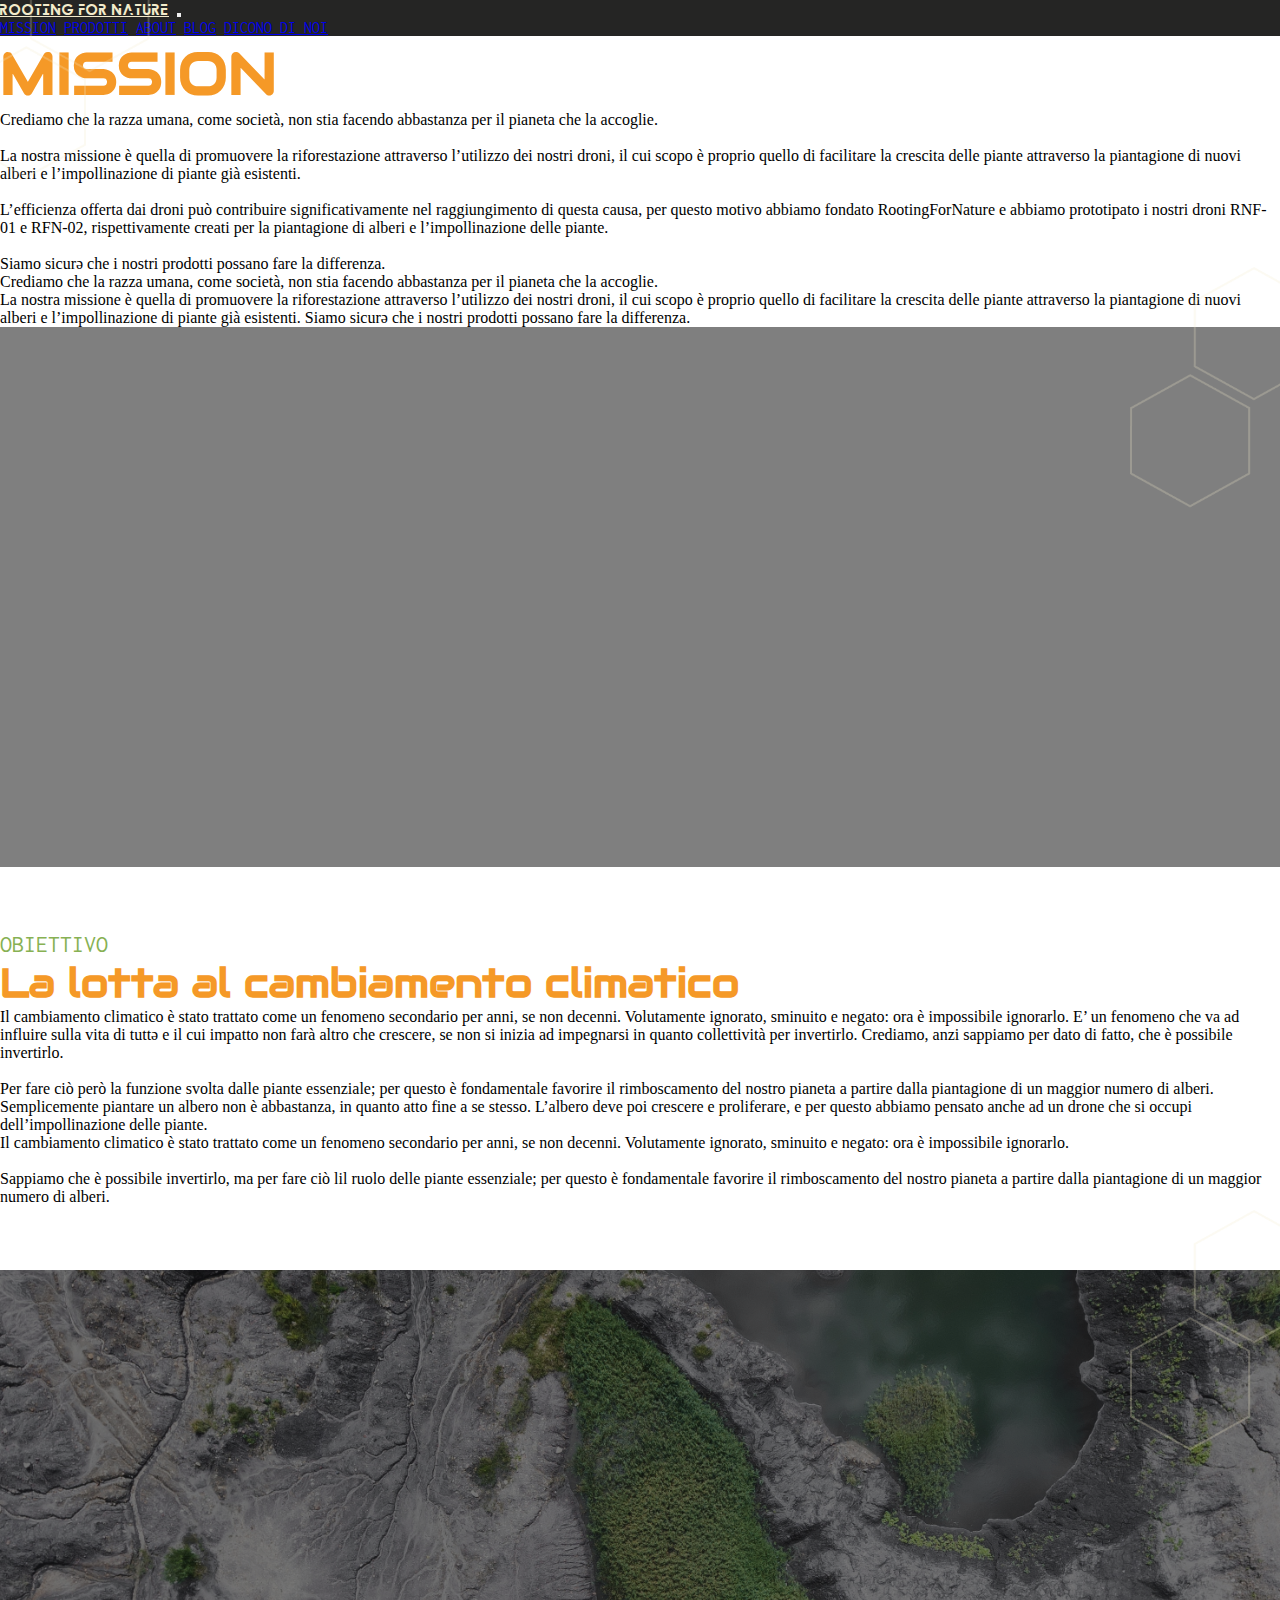
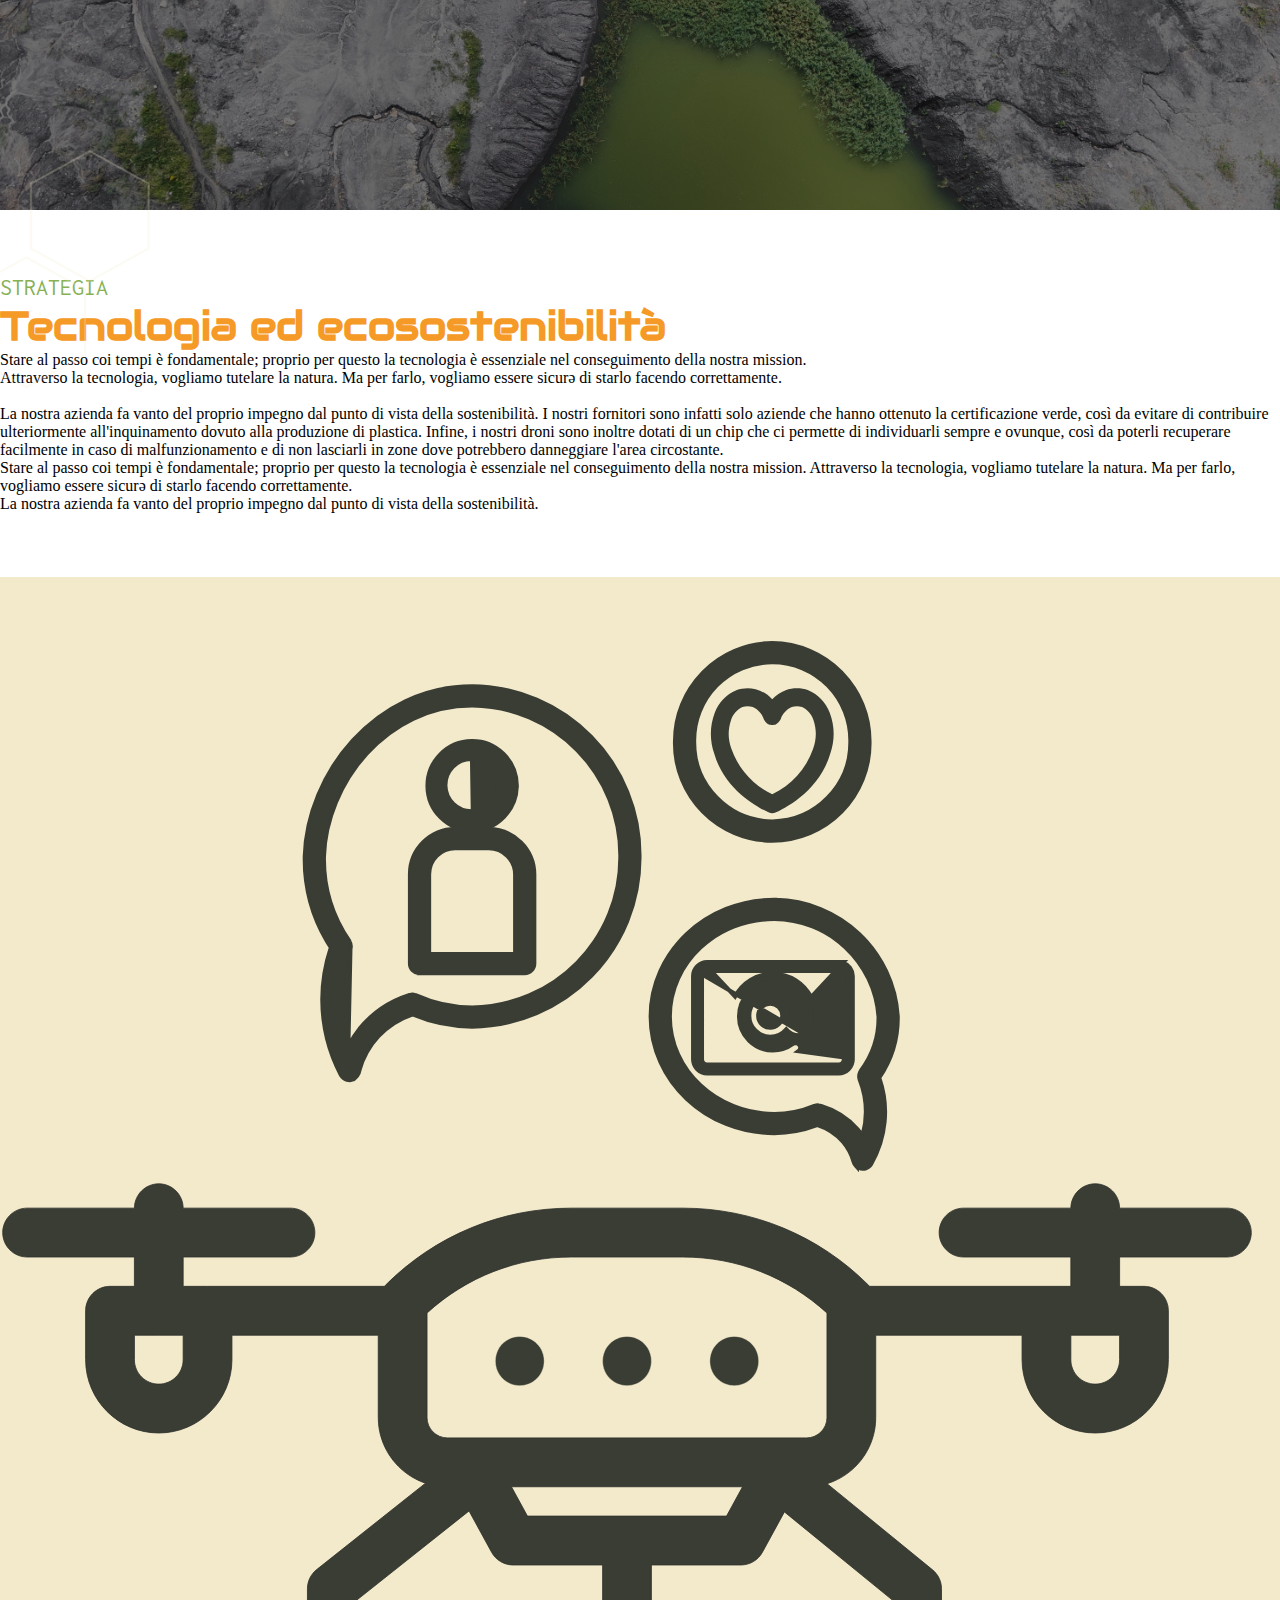
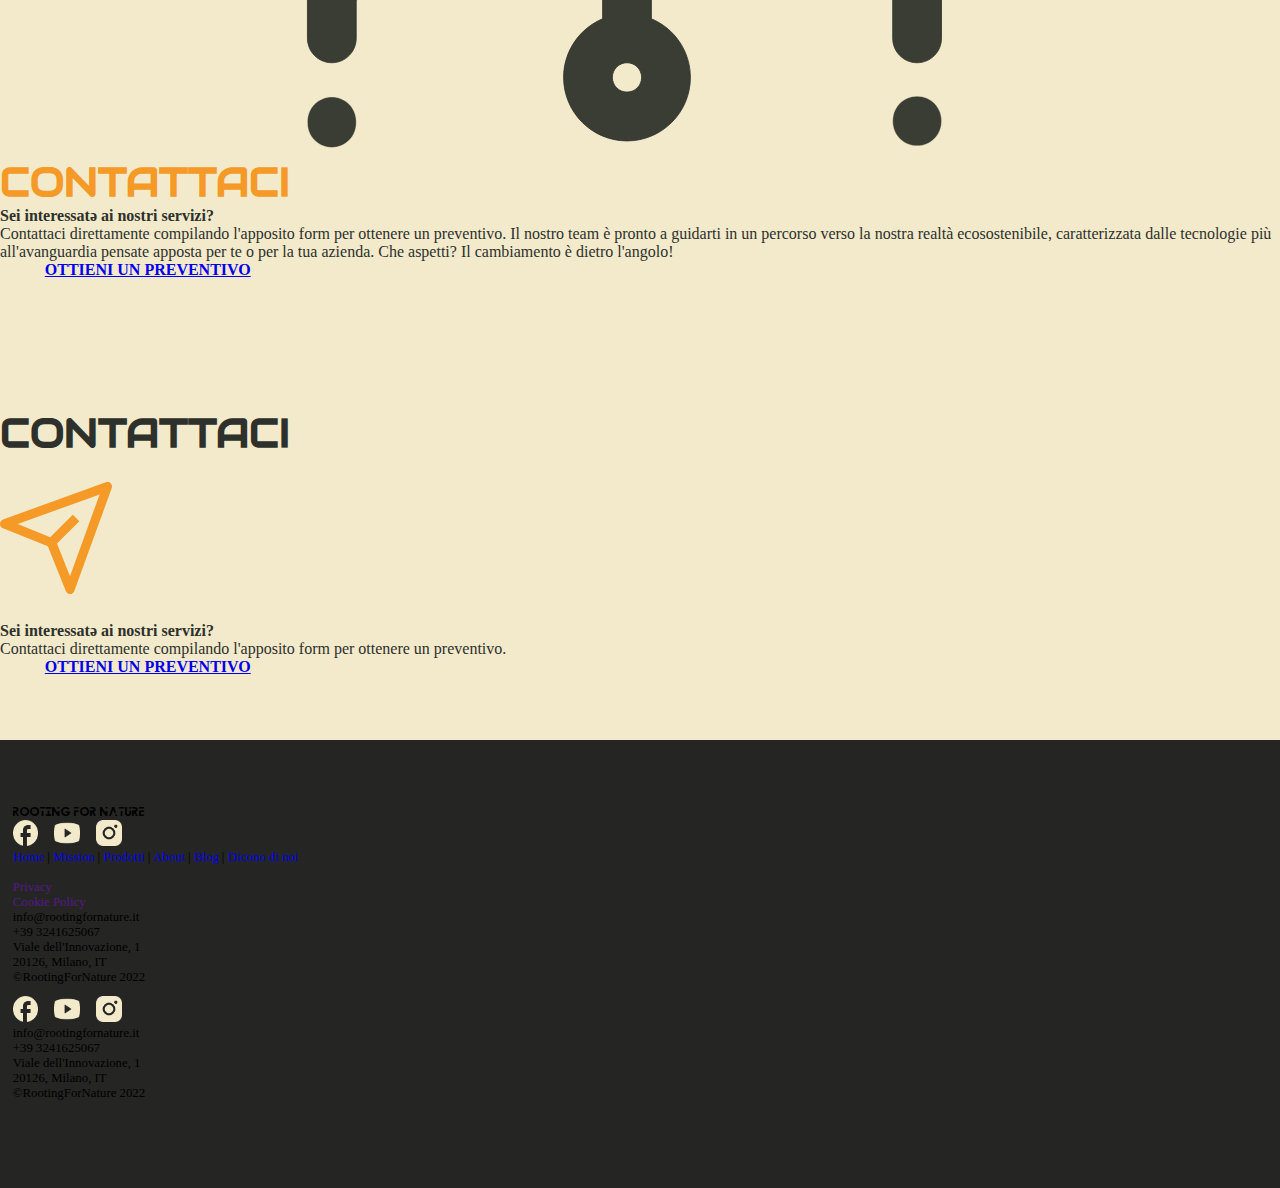
==== commit a2286c72: "minor fixes" ====
--- a/1_mission.html
+++ b/1_mission.html
@@ -25,7 +25,7 @@
 
 
         <div class="container py-5">
-            <h1 class="secondary-color text-center">Mission</h1>
+            <h1 class="secondary-color text-center pb-4">Mission</h1>
             <!-- desktop version -->
             <p class="d-none d-lg-block px-5">Crediamo che la razza umana, come società, non stia facendo abbastanza per
                 il
@@ -140,7 +140,7 @@
             <div class="container-fluid d-none d-lg-flex light-bg justify-content-center">
                 <div class="row col-8">
                     <div class="col">
-                        <img src="img/contact-img.png" alt="contact us" class="home-section-images" />
+                        <img src="img/contact-img.svg" alt="contact us" class="home-section-images" />
                     </div>
                     <div class="col align-self-center">
                         <div class="d-flex justify-content-start">
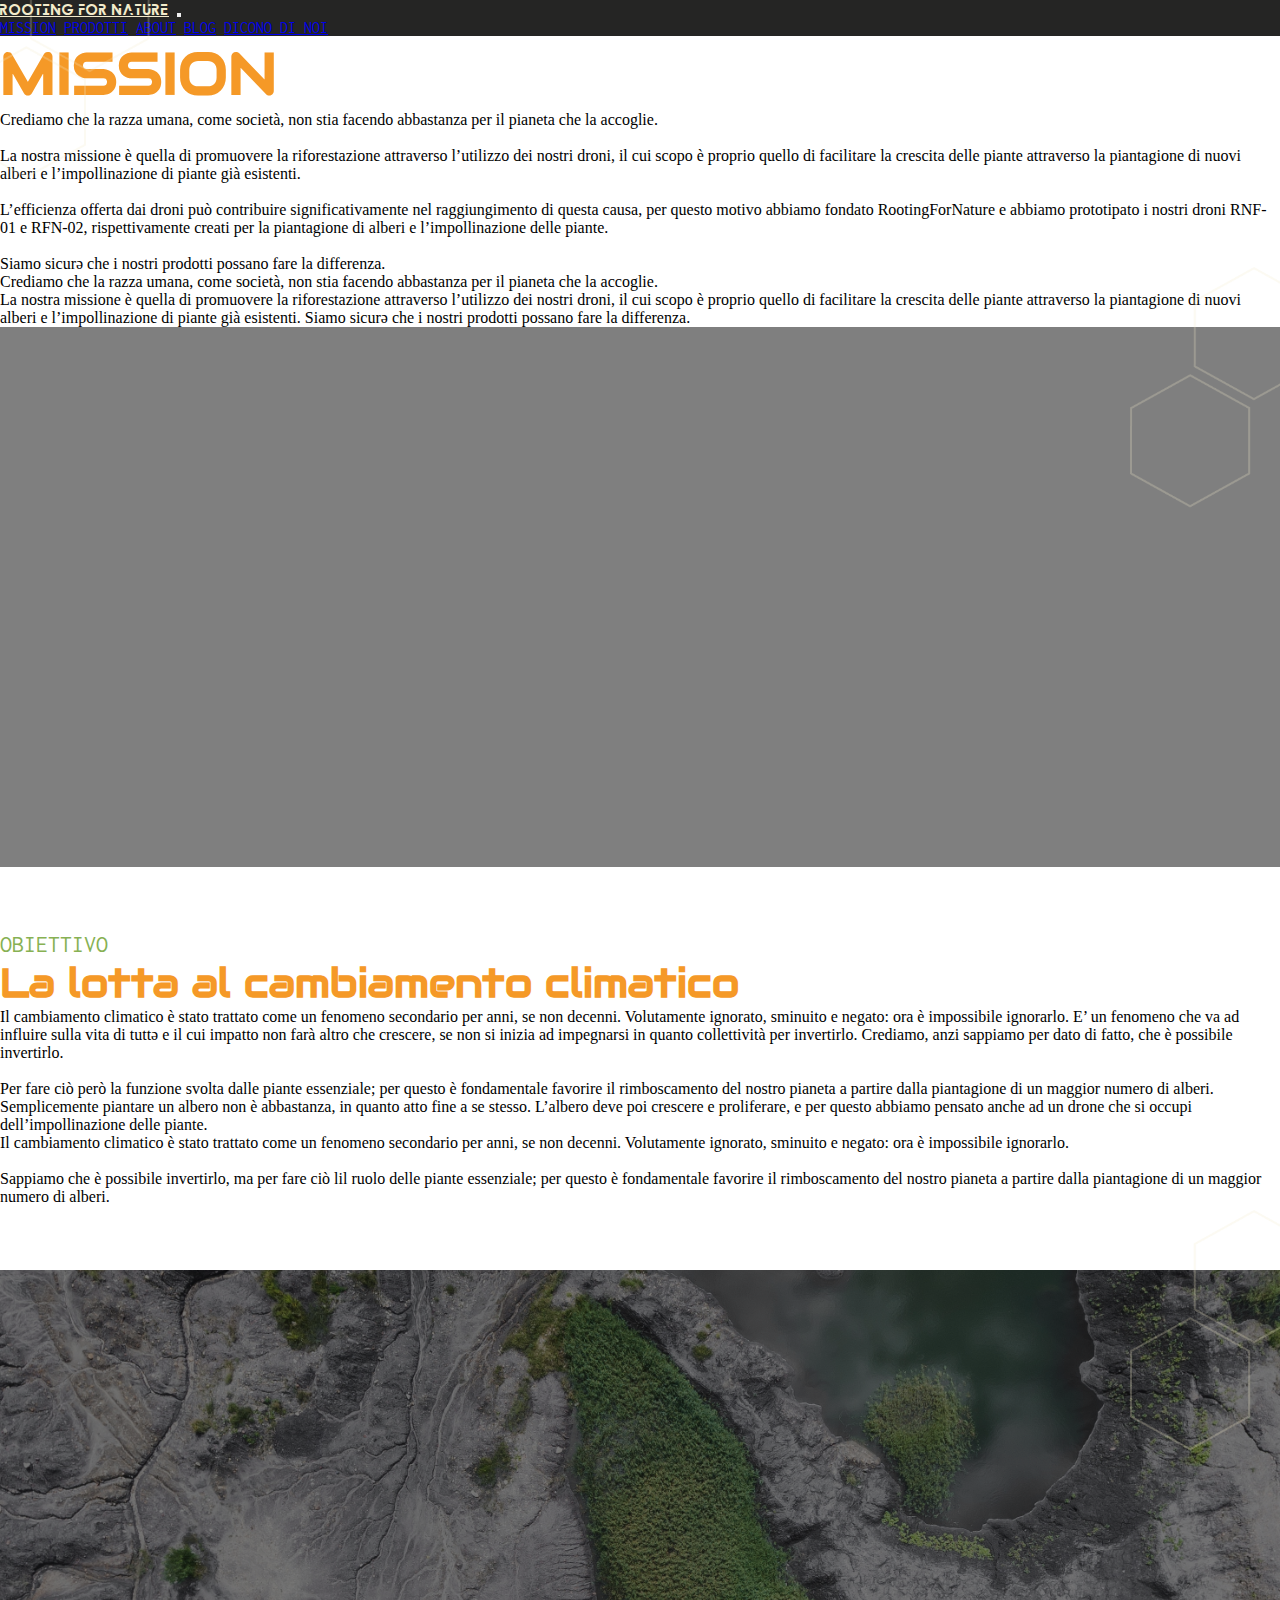
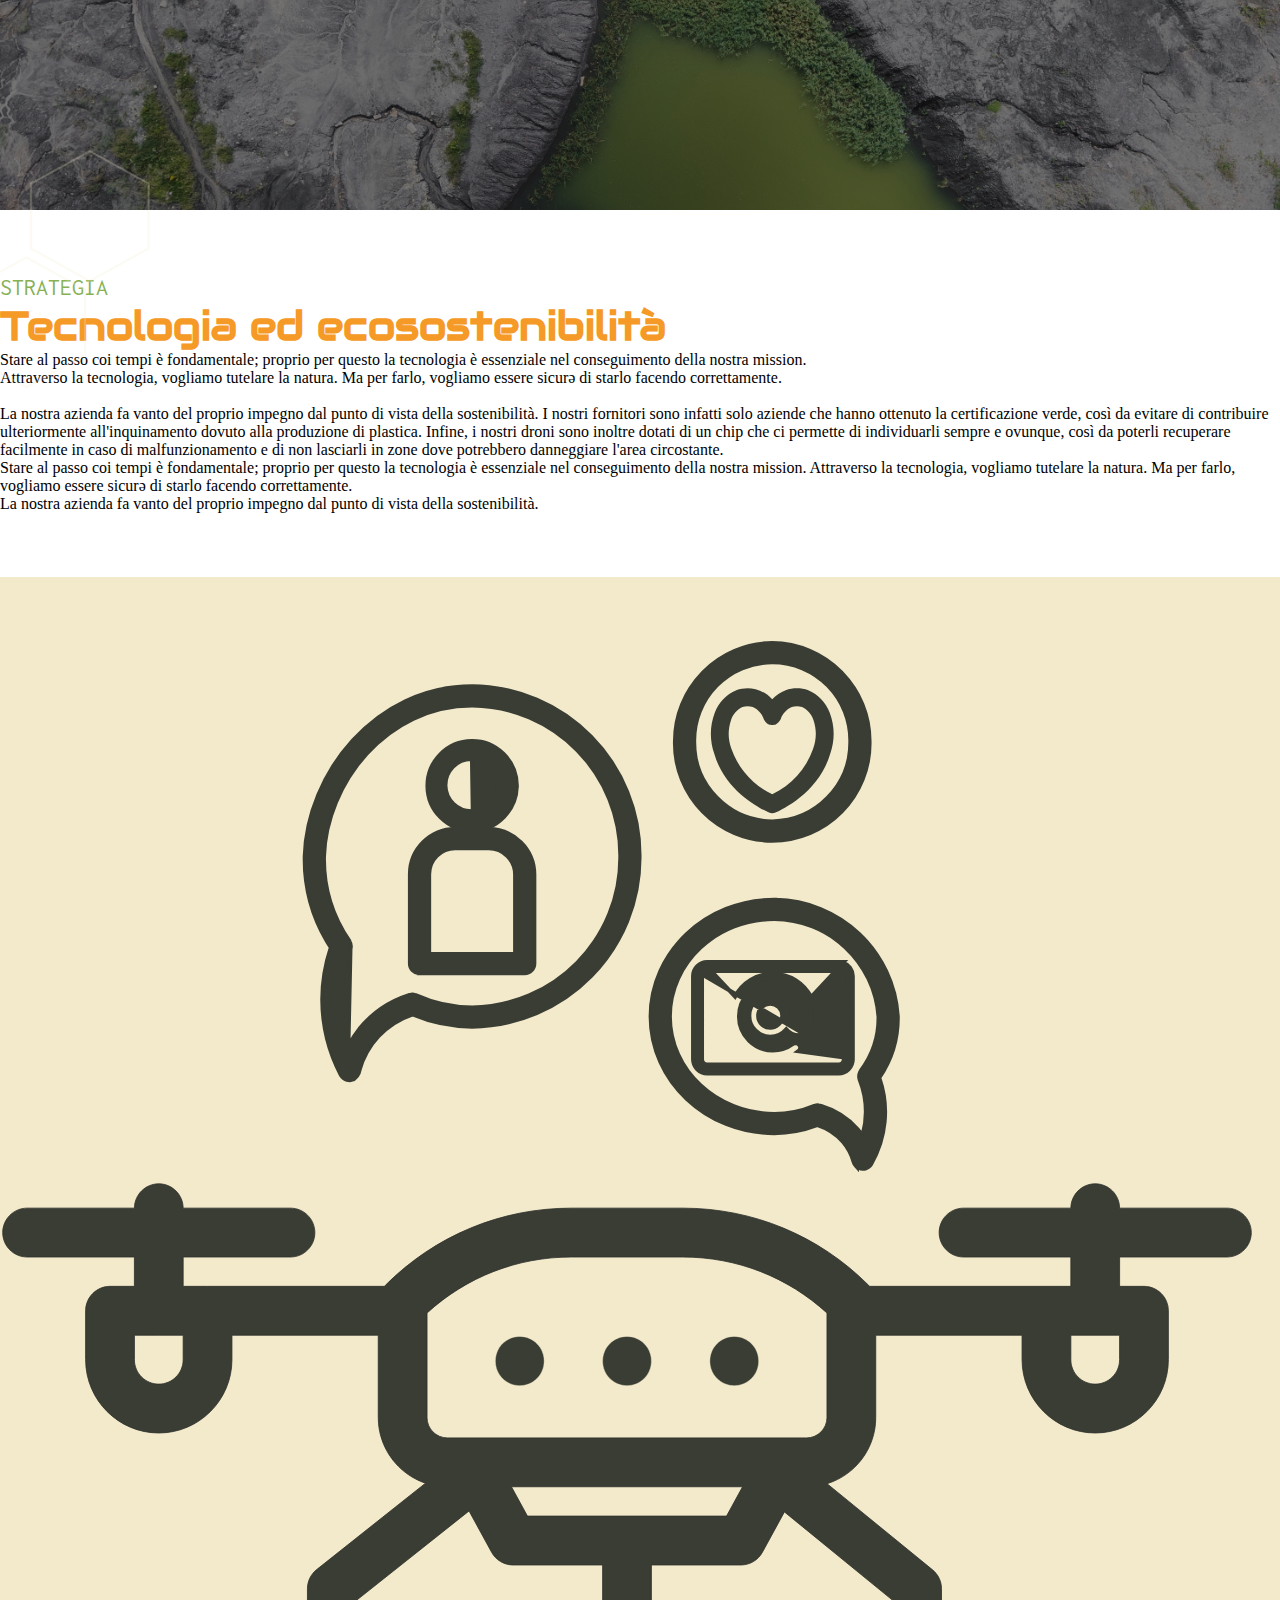
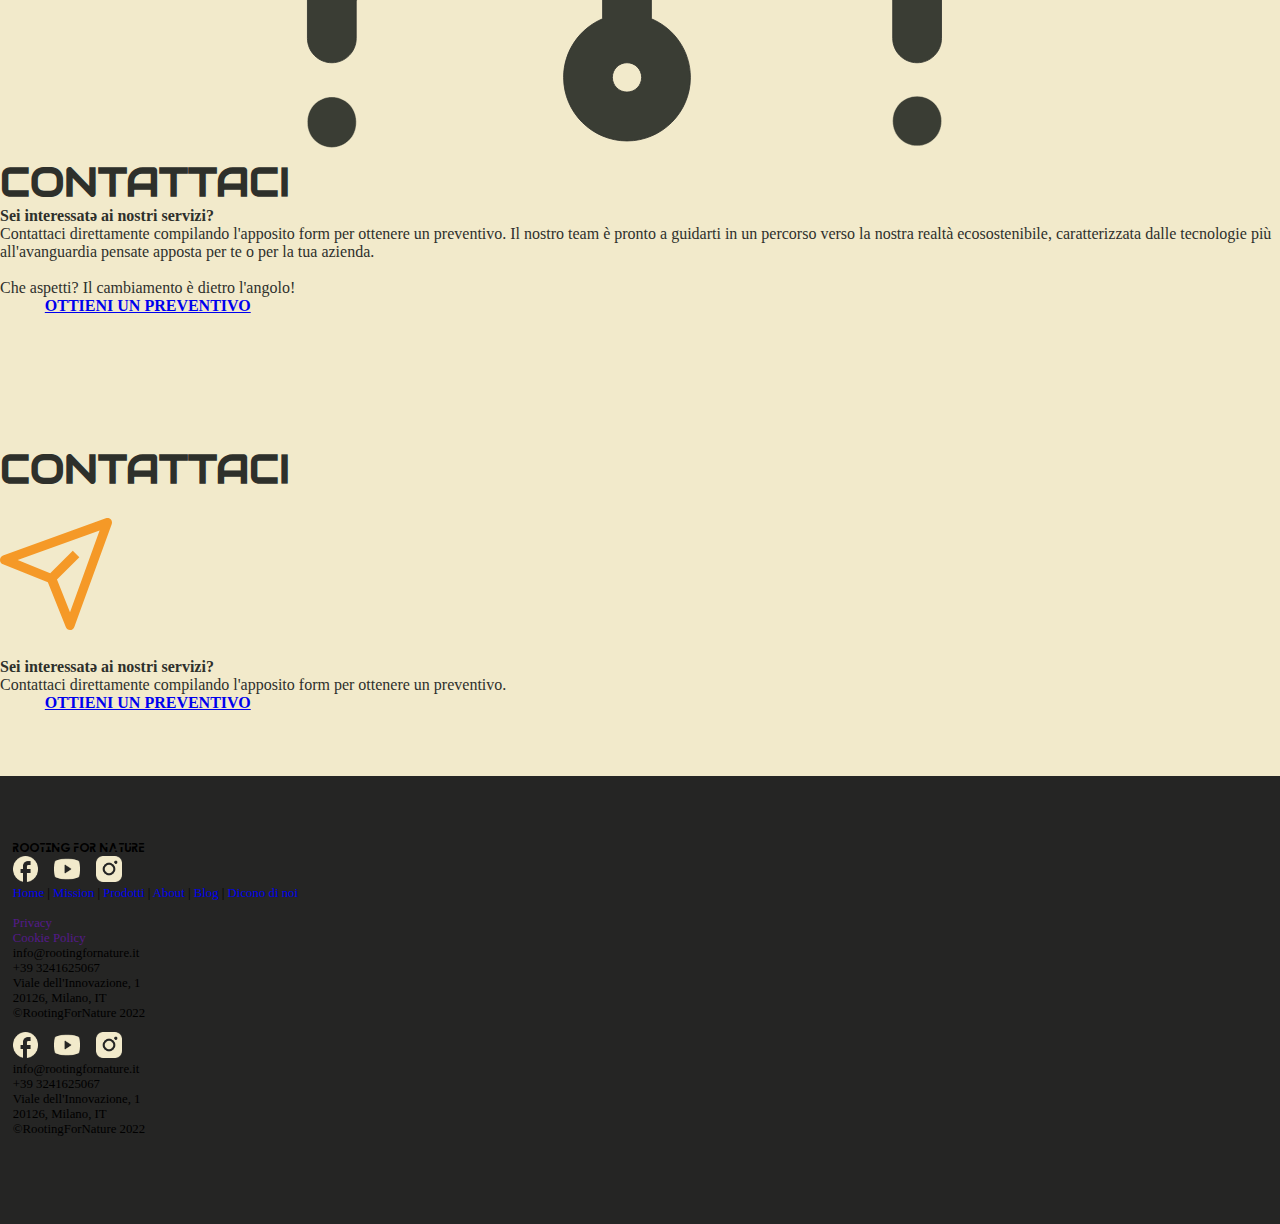
==== commit 40310355: "refactor contacts" ====
--- a/1_mission.html
+++ b/1_mission.html
@@ -8,6 +8,8 @@
         <link href="https://cdn.jsdelivr.net/npm/bootstrap@5.2.3/dist/css/bootstrap.min.css" rel="stylesheet"
             integrity="sha384-rbsA2VBKQhggwzxH7pPCaAqO46MgnOM80zW1RWuH61DGLwZJEdK2Kadq2F9CUG65" crossorigin="anonymous">
         <link rel="stylesheet" type="text/css" href="css/style.css">
+        <link rel="stylesheet" href="https://cdnjs.cloudflare.com/ajax/libs/animate.css/4.1.1/animate.min.css" />
+
 
         <title>Mission - Rooting For Nature</title>
 
@@ -135,54 +137,20 @@
         </section>
 
         <!-- CONTATTACI -->
-        <!-- desktop version -->
-        <section class="section-lg-bg">
-            <div class="container-fluid d-none d-lg-flex light-bg justify-content-center">
-                <div class="row col-8">
-                    <div class="col">
-                        <img src="img/contact-img.svg" alt="contact us" class="home-section-images" />
-                    </div>
-                    <div class="col align-self-center">
-                        <div class="d-flex justify-content-start">
-                            <h2 class="secondary-color">CONTATTACI</h2>
-                        </div>
-                        <p><b>Sei interessatə ai nostri servizi?</b><br>
-
-                            Contattaci direttamente compilando l&apos;apposito form per ottenere un preventivo. Il
-                            nostro team &egrave; pronto a guidarti in un percorso verso la nostra realt&agrave;
-                            ecosostenibile, caratterizzata dalle tecnologie più all&apos;avanguardia pensate apposta per
-                            te o per la tua azienda.
-
-                            Che aspetti? Il cambiamento &egrave; dietro l&apos;angolo!</p>
-                        <a href="3_about.html" class="btn btn-primary">Ottieni un preventivo</a>
-                    </div>
-
-                </div>
-            </div>
-
-            <!-- mobile version -->
-            <div class="container-fluid d-lg-none light-bg">
-                <div class="row  px-3">
-                    <div class="text-center">
-                        <h2>CONTATTACI</h2>
-                        <img src="img/contact-icon.svg" alt="icona sezione contattaci"
-                            class="home-section-icon-height" />
-                        <p><b>Sei interessatə ai nostri servizi?</b><br>
-                            Contattaci direttamente compilando l&apos;apposito form per ottenere un preventivo.</p>
-                        <a href="3_about.html" class="btn btn-primary">Ottieni un preventivo</a>
-                    </div>
-                </div>
-            </div>
+        <section id="contacts" class="section-lg-bg">
         </section>
 
         <footer id="footer">
         </footer>
 
-        <script src="https://cdn.jsdelivr.net/npm/bootstrap@5.2.3/dist/js/bootstrap.bundle.min.js"
+
+        <!-- <script src="https://cdn.jsdelivr.net/npm/bootstrap@5.2.3/dist/js/bootstrap.bundle.min.js"
             integrity="sha384-kenU1KFdBIe4zVF0s0G1M5b4hcpxyD9F7jL+jjXkk+Q2h455rYXK/7HAuoJl+0I4"
-            crossorigin="anonymous"></script>
+            crossorigin="anonymous"></script> -->
+        <script src="https://ajax.googleapis.com/ajax/libs/jquery/1.11.2/jquery.min.js"></script>
+        <script src="js/header-footer.js"></script>
+        <script src="js/animations.js"></script>
     </body>
-    <script src="js/header-footer.js"></script>
 
 
 </html>--- a/css/style.css
+++ b/css/style.css
@@ -45,13 +45,15 @@
 h2 {
     font-family: 'Audiowide';
     font-size: 2.5rem;
-    /*text-transform: uppercase;*/
 }
 
 h3 {
     font-family: 'Audiowide';
     font-size: 2rem;
-    /*text-transform: uppercase;*/
+}
+
+h4 {
+    font-family: 'Audiowide';
 }
 
 .subtitle {
@@ -444,120 +446,7 @@
 }
 
 
-/****** css vecchio carosello *****/
-/* .light-card{ 
-    background-color: var(--bs-light-body-color) ;  
-} 
-
-.carousel-card{
-    display: flex;
-
-}
-
-.img-card-article1 {
-    background-image: url(../img-blog/articolocard1.jpg);
-    background-size: cover;
-    width: 280px;
-    height: 236px;
-}
-
-.img-card-article2 {
-    background-image: url(../img-blog/articolocard2.jpg);
-    background-size: cover;
-    width: 280px;
-    height: 236px;
-}
-
-.img-card-article3 {
-    background-image: url(../img-blog/articolocard3.jpg);
-    background-size: cover;
-    width: 280px;
-    height: 236px;
-}
-
-.img-card-article4 {
-    background-image: url(../img-blog/articolocard4.jpg);
-    background-size: cover;
-    width: 280px;
-    height: 236px;
-}
-
-.img-card-article5 {
-    background-image: url(../img-blog/articolocard5.jpg);
-    background-size: cover;
-    width: 280px;
-    height: 236px;
-}
-
-.img-card-article6 {
-    background-image: url(../img-blog/articolocard6.jpg);
-    background-size: cover;
-    width: 280px;
-    height: 236px;
-}
- 
-.card-title{ 
- color: var(--bs-bg-dark-green); 
- padding-top: 0.625rem; 
-} 
-.card-text{ 
-    color: var(--bs-bg-light-green); 
-} 
- 
-h4 { 
- 
-    font-family: 'Audiowide'; 
-    font-size: 1.5rem; 
-    text-transform: uppercase; 
- 
-} 
- 
-.img-fluid{ 
-    padding-top: 1.5rem; 
-    padding-left: 1rem; 
-    padding-right: 1rem; 
-} 
- 
-.margin{ 
-    margin: auto; 
-    padding-top: 1.875rem; 
-    padding-bottom: 1.25rem; 
-} 
-
-
-.carousel-control-prev,
-.carousel-control-next {
-  background-color: #e1e1e1;
-  width: 5vh;
-  height: 5vh;
-  border-radius: 50%;
-  top: 50%;
-  transform: translateY(-50%);
-}
-
-  
-.cards-wrapper {
-    display: flex;
-    justify-content: center;
-    
-}
-
-.card {
-    margin: 0 0.5em;
-    box-shadow: 2px 6px 8px 0 rgba(22, 22, 26, 0.18);
-    border: none;
-    border-radius: 3;
-    width: 50vh;
-    display: flex;
-    flex-direction: column;
-    align-items: center;
-}
-.carousel-inner {
-    padding: 1em;
-} */
-
-
-/****** css nuovo carosello *****/
+/****** carosello *****/
 
 .card-text{ 
     color: var(--bs-bg-light-green); 
@@ -568,14 +457,10 @@
     justify-content: space-between;
 }
 
-.card {
+.card-blog {
     background-color: #F2EACB;
     padding: 20px;
     margin: 1rem;
-}
-
-.card-title {
-    text-align: center;
 }
 
 .card-text {
@@ -609,7 +494,7 @@
         order:3; 
     }
 
-    .card {
+    .card-blog {
         margin-left:0;
         margin-right:0;
     }
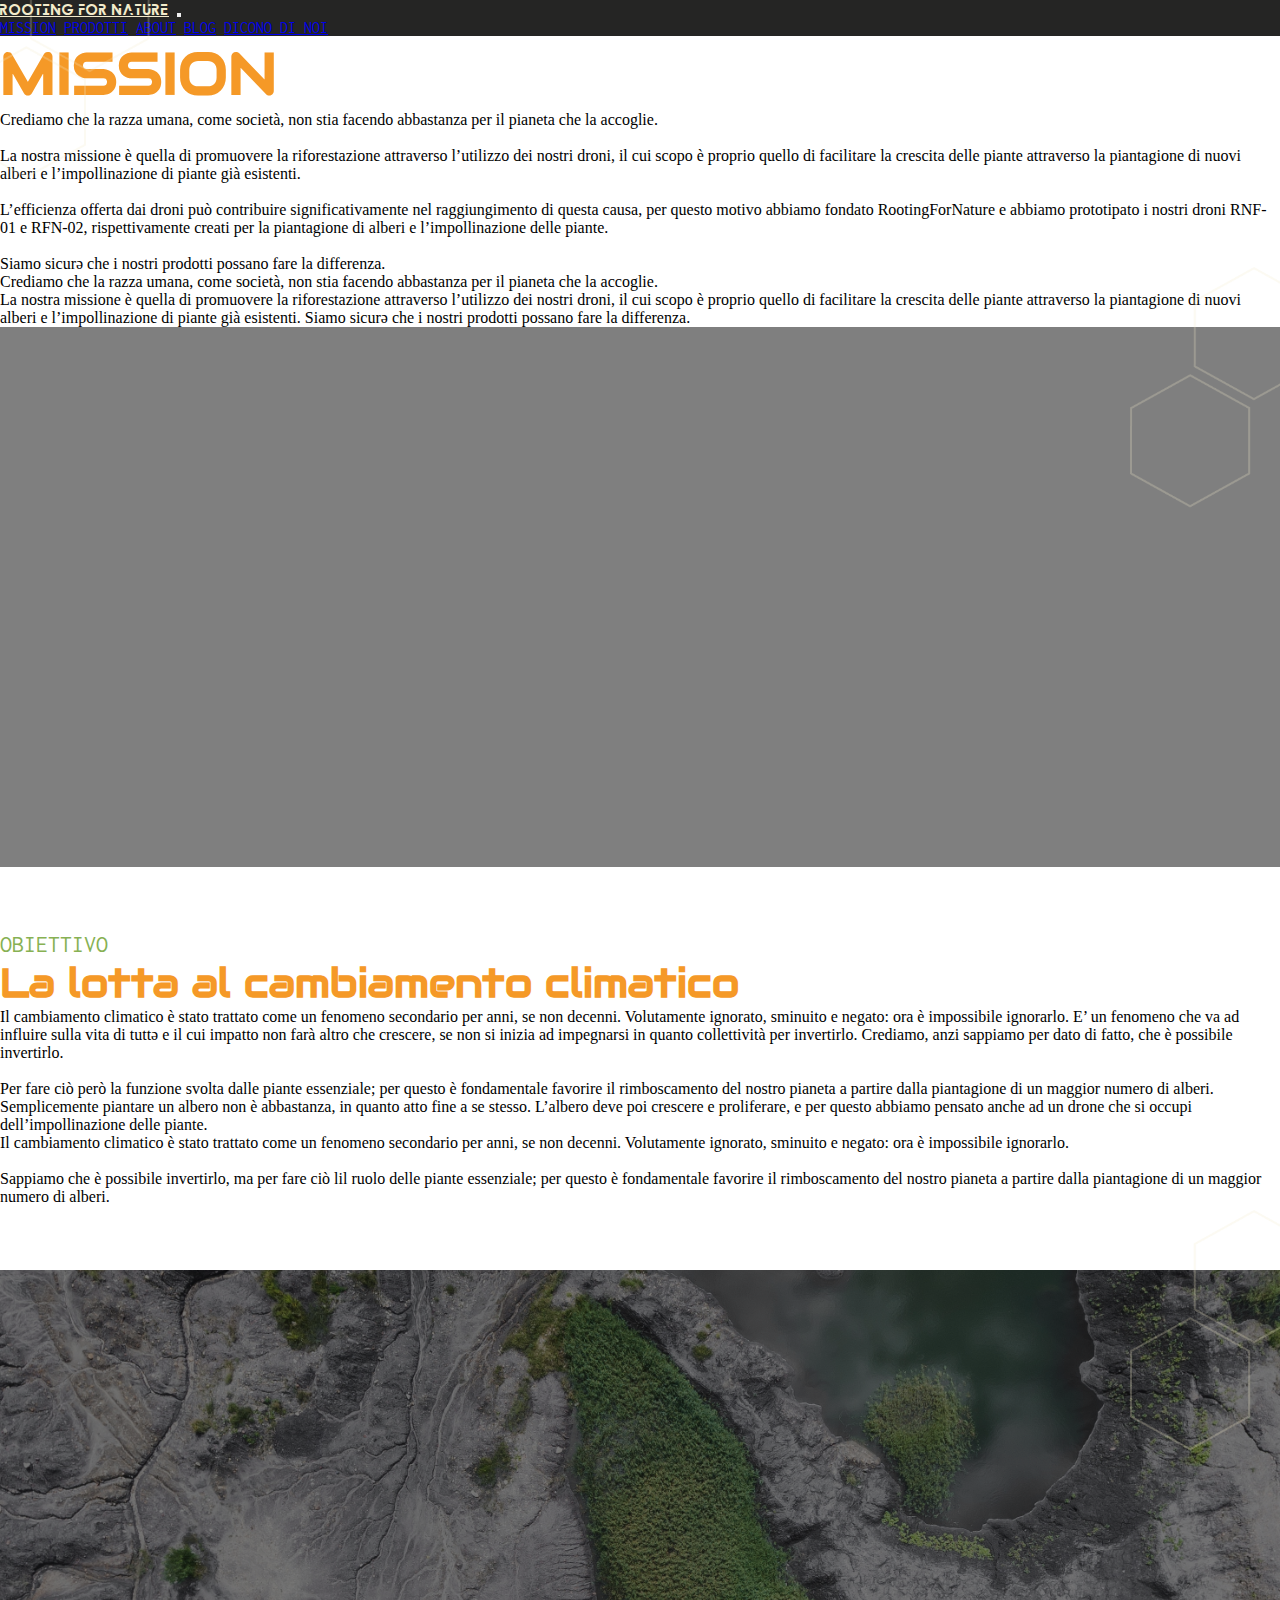
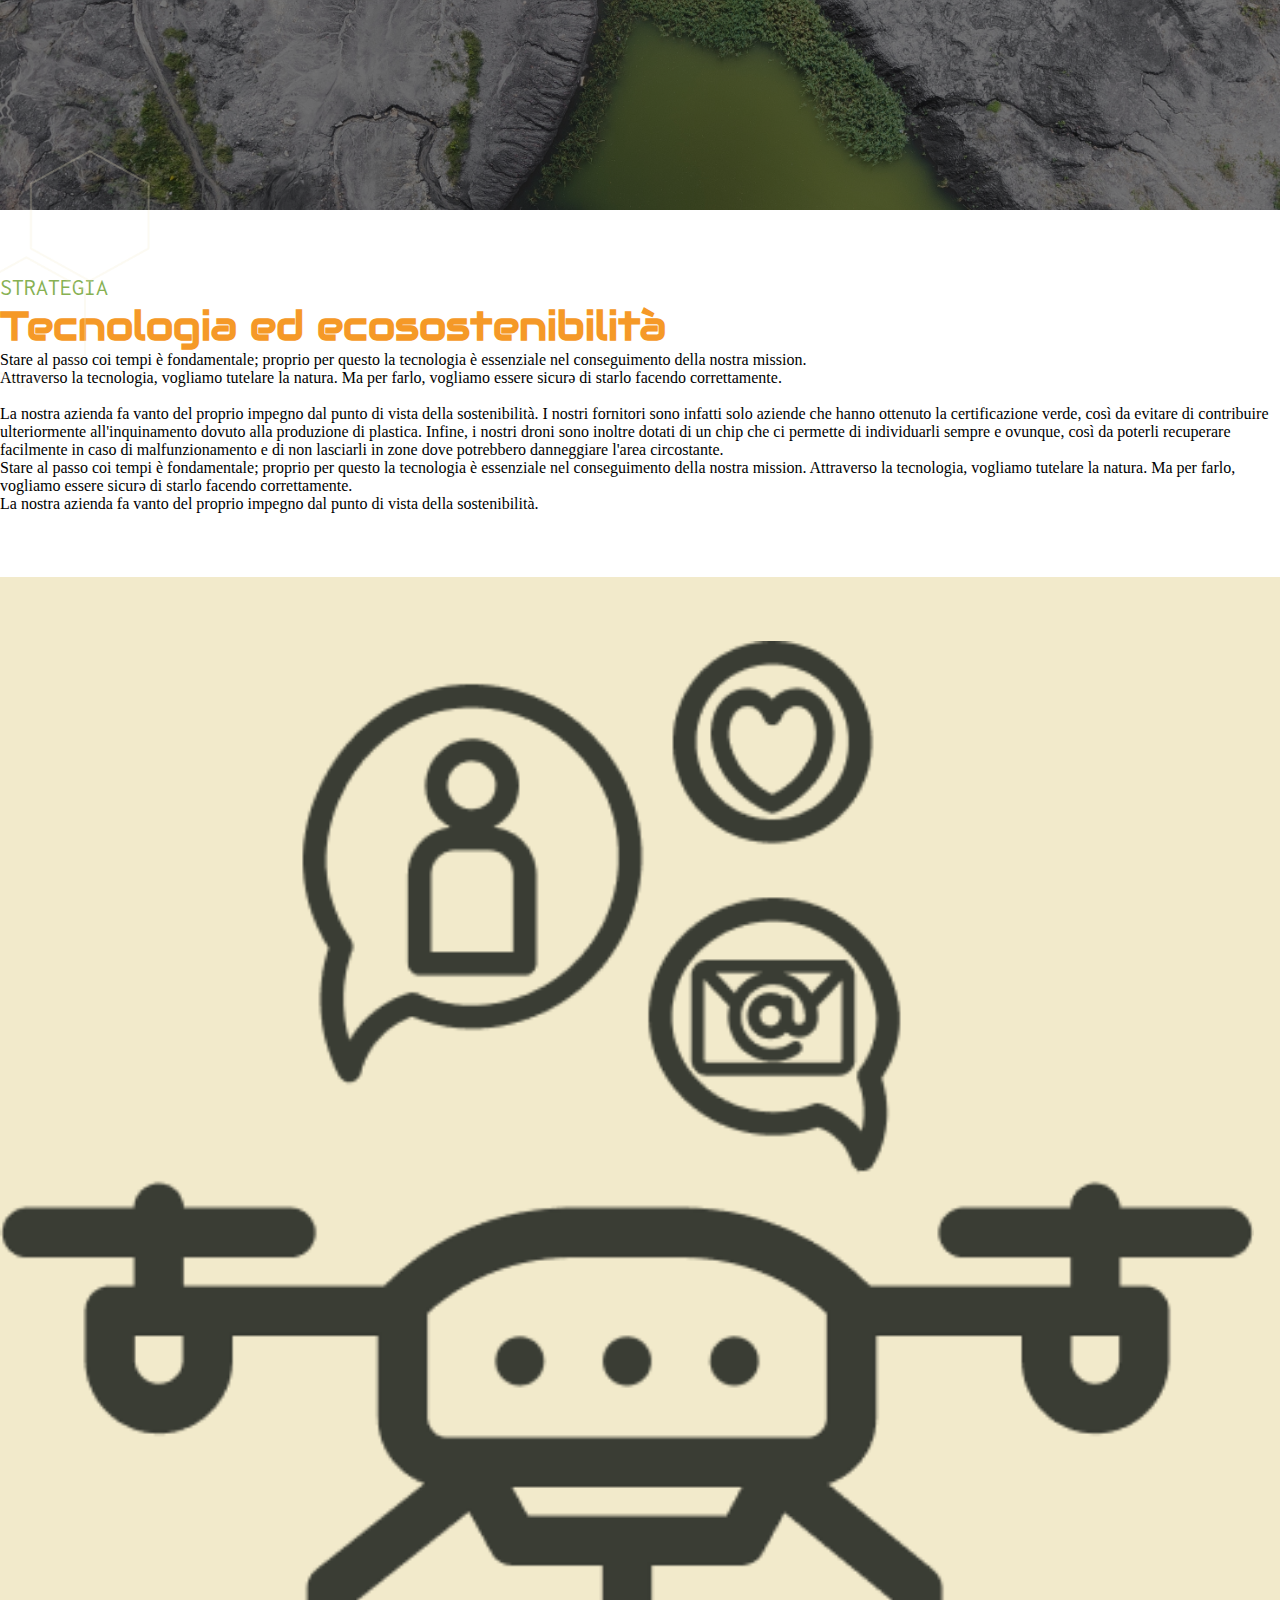
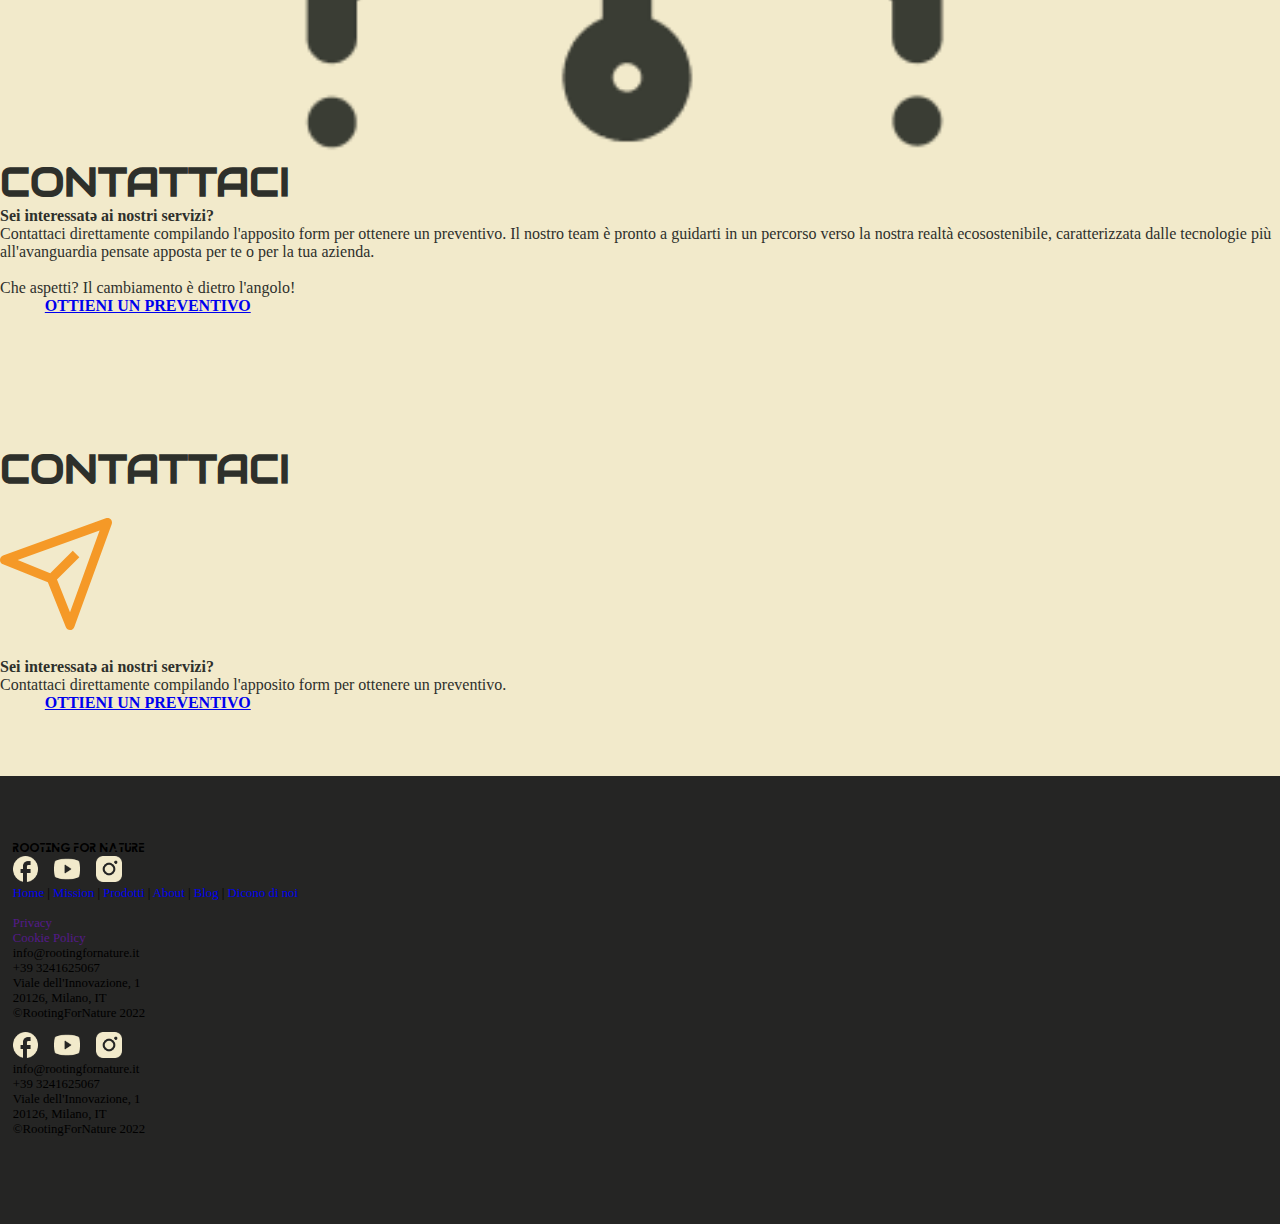
==== commit 64781c17: "minor fix 2" ====
--- a/1_mission.html
+++ b/1_mission.html
@@ -5,6 +5,10 @@
         <meta charset="UTF-8">
         <meta http-equiv="X-UA-Compatible" content="IE=edge">
         <meta name="viewport" content="width=device-width, initial-scale=1">
+        <meta name="keywords"
+            content="RootingFroNature, mission, alberi, disboscamento, cambiamento climatico, obiettivi, 2030, tecnologia, ecosostenibilità">
+        <meta name="description" content="Mission di Rooting For Nature">
+
         <link href="https://cdn.jsdelivr.net/npm/bootstrap@5.2.3/dist/css/bootstrap.min.css" rel="stylesheet"
             integrity="sha384-rbsA2VBKQhggwzxH7pPCaAqO46MgnOM80zW1RWuH61DGLwZJEdK2Kadq2F9CUG65" crossorigin="anonymous">
         <link rel="stylesheet" type="text/css" href="css/style.css">
@@ -68,7 +72,7 @@
         <!-- Hero -->
 
         <section>
-            <div class="container py-5">
+            <div class="container py-md-5">
                 <p class="subtitle text-center pretitle">Obiettivo</p>
                 <h2 class="secondary-color text-center">La lotta al cambiamento climatico</h2>
                 <!-- desktop version -->
@@ -111,7 +115,7 @@
         </div>
 
         <section>
-            <div class="container py-5">
+            <div class="container py-md-5">
                 <p class="subtitle text-center pretitle">Strategia</p>
                 <h2 class="secondary-color text-center pb-4">Tecnologia ed ecosostenibilità</h2>
                 <!-- desktop version -->
@@ -144,9 +148,9 @@
         </footer>
 
 
-        <!-- <script src="https://cdn.jsdelivr.net/npm/bootstrap@5.2.3/dist/js/bootstrap.bundle.min.js"
+        <script src="https://cdn.jsdelivr.net/npm/bootstrap@5.2.3/dist/js/bootstrap.bundle.min.js"
             integrity="sha384-kenU1KFdBIe4zVF0s0G1M5b4hcpxyD9F7jL+jjXkk+Q2h455rYXK/7HAuoJl+0I4"
-            crossorigin="anonymous"></script> -->
+            crossorigin="anonymous"></script>
         <script src="https://ajax.googleapis.com/ajax/libs/jquery/1.11.2/jquery.min.js"></script>
         <script src="js/header-footer.js"></script>
         <script src="js/animations.js"></script>
--- a/css/style.css
+++ b/css/style.css
@@ -1,7 +1,4 @@
 @import url('https://fonts.googleapis.com/css2?family=Audiowide&family=Inconsolata:wght@400;600;700&family=Poppins:ital,wght@0,400;0,600;0,700;1,400&display=swap');
-@import url('about.css');
-@import url('dicono.css');
-@import url('mission.css');
 @import url('articoli.css');
 
 @font-face {
@@ -216,6 +213,16 @@
     }
 }
 
+.row, col {
+    margin-top: 0em !important;
+    margin-right: 0em !important;
+    margin-left: 0em !important;
+    padding-top: 0em !important;
+    padding-right: 0em !important;
+    padding-left: 0em !important; 
+
+}
+
 
 /* =============================
     HOME
@@ -230,6 +237,12 @@
     background-blend-mode: overlay;
 }
 
+@media (max-width: 767px){
+    .hero-home {
+        height: 50vh;
+    }
+}
+
 .hero-text {
     font-size: 1.87rem;
 }
@@ -237,7 +250,7 @@
 /* sm breackpoint */
 @media (max-width: 575.98px) {
     .hero-text {
-        font-size: 1rem;
+        font-size: 1.2rem;
     }
 }
 
@@ -254,7 +267,7 @@
     }
 
     .home-w-titles {
-        font-size: 2em;
+        font-size: 2em !important;
     }
 }
 
@@ -263,6 +276,7 @@
     font-family: 'ProcrastinatingPixie';
     transition: text-shadow 0.5s ease-in;
 }
+
 .home-w-titles:hover {
     text-shadow: 0 0 0.3em #F59927, 0 0 0.3em #F59927, 0 0 0.3em #F59927;
     transition: linear 2s ease-in;
@@ -519,4 +533,199 @@
         height: 573px; 
     }
     
+}
+
+/* =============================
+    MISSION
+   ============================= */
+
+   .hero-mission-1 {
+    background-image: url("../img/mission-alberi.jpg"), linear-gradient(rgba(0,0,0,0.5),rgba(0,0,0,0.5));
+    background-position: center;
+    background-repeat: no-repeat;
+    background-size: cover;
+    height: 60vh;
+    background-blend-mode: overlay;
+    
+}
+
+.hero-mission-2 {
+    background-image: url("../img/mission-paesaggio.jpg"), linear-gradient(rgba(0,0,0,0.5),rgba(0,0,0,0.5));
+    background-position: center;
+    background-repeat: no-repeat;
+    background-size: cover;
+    height: 60vh;
+    background-blend-mode: overlay;
+    
+}
+
+@media (max-width: 767px){
+    .hero-mission-1, .hero-mission-2 {
+        height: 30vh;
+    }
+}
+
+/* =============================
+    ABOUT US
+   ============================= */
+
+   .bg-landing{
+    background-image: url(../img/about-landing.jpg);
+    background-size: cover;
+    width: 100%;
+    height: 80vh;
+}
+
+/* About page has a text of a different size from pretitle and subtitle, so I created a custom class */
+.inconsolata_custom {
+    font-family: 'Inconsolata';
+    font-size: 1.13rem;
+    white-space: nowrap;
+    text-transform: uppercase;
+}
+
+.divHiveImg-about img { 
+    margin-top: -170%; 
+    width: 150px
+}
+
+.form-control{
+    background-color: var(--bs-bg-light-green) !important;
+    border: 1px solid var(--bs-light-body-color); 
+    color: var(--bs-light-body-color);
+}
+
+.message-text{
+    height: 320px;
+}
+
+.images-radius{
+    border-radius: 5px;
+}
+
+.primary-color{
+    color: var(--bs-custom-primary);
+}
+
+.fixp1{
+    padding-left: 0;
+}
+
+.fixp2{
+    padding-right: 0;
+}
+
+.justify-content-space-between{
+    display: flex;
+    justify-content: space-between;
+}
+
+/* the leaves next to h2 are smaller than the one above the home h1, but instead of downloading another pic i just scaled that one and it works just fine*/
+.leaf-h2{
+    transform: scale(0.9);
+}
+
+.card{
+    border-radius: 10px;
+    width: 97%;
+    /* height: 97%; */
+}
+
+.card-carousel{
+    border-radius: 10px;
+}
+
+.card-bg-white{
+    background-color: var( --bs-light-body-color);
+}
+
+.card-bg-green{
+    background-color: var( --bs-custom-primary);
+}
+
+.dark-text{
+    color: var(--bs-bg-dark-green);
+}
+
+.card-icon{
+    padding-left: 6%;
+    padding-right: 6%;
+    height: 25%;
+    width: 25%;
+}
+
+.card-icon-slider{
+    padding-left: 10%;
+    padding-right: 10%;
+    height: 78%;
+    width: 78%;
+}
+
+.card-title-about{
+    font-size: 1.7vw;
+}
+
+.card-text-about{
+    font-size: 1vw;
+}
+
+.card-title-slider{
+    font-size: 5.8vw;
+}
+
+.card-text-slider{
+    font-size: 4vw;
+}
+
+.slick-slide img {
+    display: inherit !important;
+}
+
+.card-icon:hover{
+    transform: scale(1.15);
+    transition-duration: 0.3s;
+}
+
+/* =============================
+    DICONO DI NOI
+   ============================= */
+
+/****** DESKTOP LANDING PAGE *****/
+.intro-cover {
+    width: 100%;
+    height:80vh;
+    background-image:url("../img/diconodinoi_intro.jpg");
+    background-size: cover;
+    background-position: center;
+}
+
+@media (max-width: 767px){
+    .intro-cover {
+        height:50vh;
+        
+    }
+}
+
+.card_images-dicono {
+    display: flex;
+    flex-direction: column;
+    justify-content: center;
+    align-items: center;
+}
+
+.card-dicono {
+    text-align: center;
+}
+
+.avatar-dicono {
+    width: 50%;
+    
+}
+
+/* =============================
+    ARTICLES
+   ============================= */
+
+.article-img {
+    width: 90%;
 }